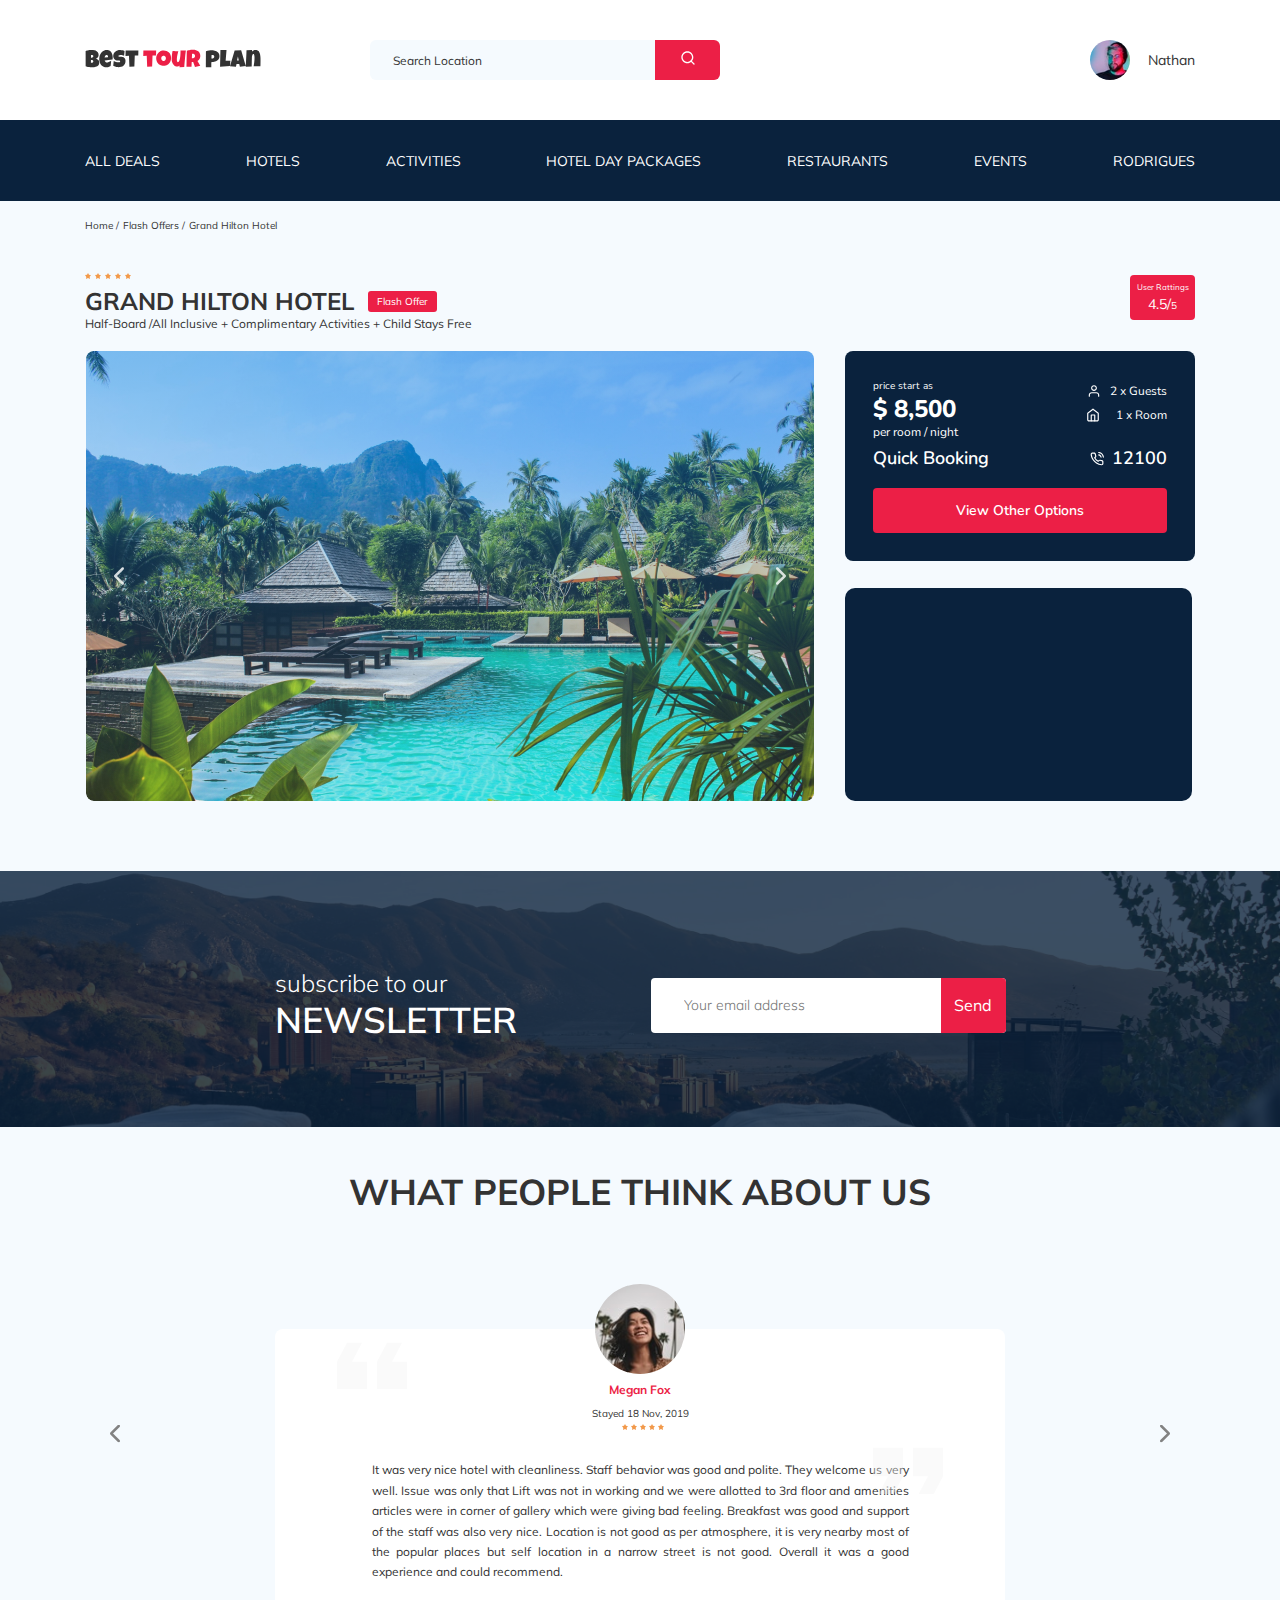
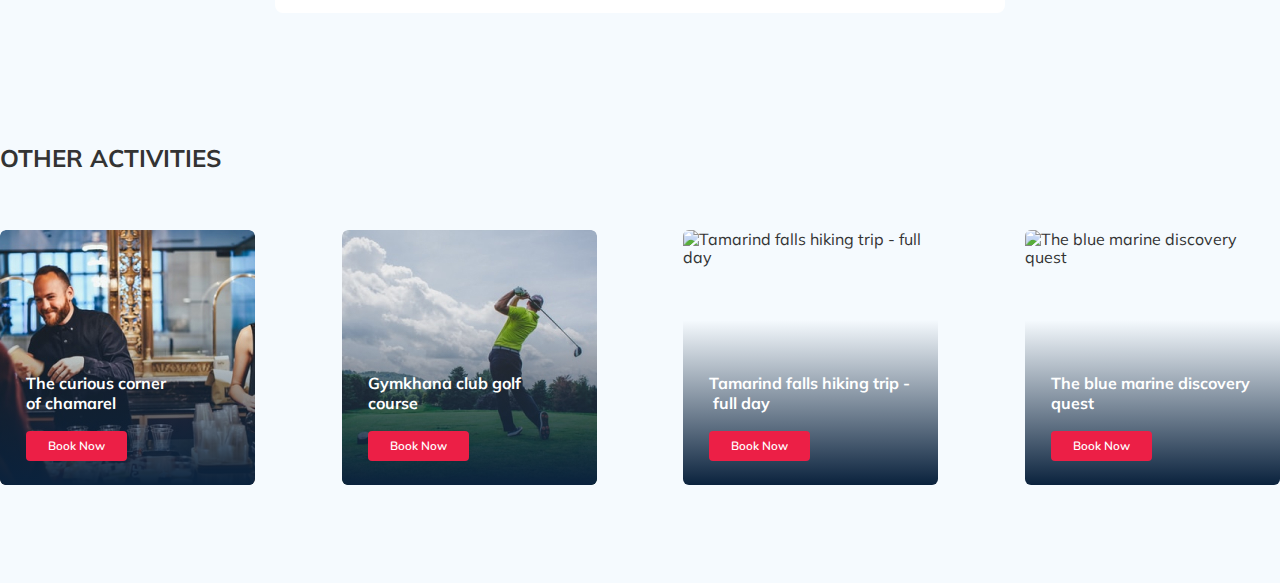
==== index.html @ fa9a1940 "Fixed media, activities." ====
<!DOCTYPE html>
<html lang="en">
<head>
    <meta charset="UTF-8">
    <meta name="viewport" content="width=device-width, initial-scale=1.0">
    <title>Best Tour Plan - Boocing Hotel</title>
    <link href="https://fonts.googleapis.com/css2?family=Mulish:wght@400;600;700&display=swap" rel="stylesheet">
    <link href="https://fonts.googleapis.com/css2?family=Nunito:ital,wght@0,400;0,700;1,800&display=swap" 
     rel="stylesheet">
     <link rel="stylesheet" href="css/swiper-bundle.min.css">
    <link rel="stylesheet" href="css/style.css">  
</head>
<body>
<header class="navbar">
    <div class="container">
        <div class="navbar-top">
            <a href="#" class="logo">
                <img src="img/horizontal-logo.svg" alt="Logo: Best Tour Plan" class="logo__image">
            </a>

            <form action="#" class="search navbar__search">
                <input type="text" class="search__input" placeholder="Search Location">
                <button class="search__button">
                    <img src="img/search.svg" alt="Icon-search">
                </button>
            </form>

            <a href="#" class="user navbar__user">
                <img src="img/user_avatar.jpg" alt="Avatar: Nathan" class="user__avatar">
            <span class="user__name">Nathan</span>
            </a>
            <!-- /.user -->
            <button class="menu-button navbar-top__menu-button">
                <span class="menu-button__line"></span>
                <span class="menu-button__line"></span>
                <span class="menu-button__line"></span>
            </button>
        </div>
    </div>
    <!-- /.container -->
    <div class="navbar-bottom">
     <div class="container">
        <ul class="navbar-menu">
            <li class="navbar-menu_item"><a href="#" class="navbar-menu__link">All Deals</a></li>
            <li class="navbar-menu_item"><a href="#" class="navbar-menu__link">Hotels</a></li>
            <li class="navbar-menu_item"><a href="#" class="navbar-menu__link">Activities</a></li>
            <li class="navbar-menu_item"><a href="#" class="navbar-menu__link">Hotel Day Packages</a></li>
            <li class="navbar-menu_item"><a href="#" class="navbar-menu__link">Restaurants</a></li>
            <li class="navbar-menu_item"><a href="#" class="navbar-menu__link">Events</a></li>
            <li class="navbar-menu_item"><a href="#" class="navbar-menu__link">Rodrigues</a></li>
        </ul>
     </div>
     <!-- /.container -->
    </div>
    <!-- /.navbar-bottom -->
</header>
<nav class="breadcrumb">
    <div class="container">
        <ul class="breadcrumb-list">
        <li class="breadcrumb-list__item">
            <a href="#" class="breadcrumb-list__link">Home</a>
        </li>
        <li class="breadcrumb-list__item">
            <a href="#" class="breadcrumb-list__link">Flash Offers</a>
        </li>
        <li class="breadcrumb-list__item">
            Grand Hilton Hotel
        </li>    
    </ul>
    </div>
    <!-- /.container -->
</nav>
<!-- /.breadcrumb -->
<section class="hotel">
    <div class="container">
        <div class="hotel-info">
            <div class="hotel-info__text">
                <div class="hotel-wrapper">
                <div class="stars">
                <img src="img/star.svg" alt="star" class="stars__star">
                <img src="img/star.svg" alt="star" class="stars__star">
                <img src="img/star.svg" alt="star" class="stars__star">
                <img src="img/star.svg" alt="star" class="stars__star">
                <img src="img/star.svg" alt="star" class="stars__star">
                </div>
                <h1 class="hotel-name hotel-info__name">GRAND HILTON HOTEL</h1>
                <span class="offer hotel-info__offer">Flash Offer</span>
                </div>
                <!-- /.hotel-wrapper -->
                <p class="hotel-description hotel-info__description">
                    Half-Board /All Inclusive + Complimentary Activities + Child Stays Free
                </p>
            </div>
            <!-- /.hotel-info__text -->
            <div class="rating hotel-info__rating">
                <span class="rating__text">User Rattings</span>
                <span class="rating__counter">4.5/<span class="rating__mini">5</span></span>
            </div>
            <!-- /.hotel-info__right -->
        </div>
        <!-- /.hotel-info -->
<div class="hotel-grid">
<div class="swiper-container hotel-slider hotel__slider">
    <!-- Additional required wrapper -->
    <div class="swiper-wrapper">
        <!-- Slides -->
        <div class="swiper-slide hotel-slider__item">
            <img class="hotel-slider__image" src="img/slide.jpg" alt="slide"></div>
        <div class="swiper-slide hotel-slider__item">
            <img class="hotel-slider__image" src="img/slide_2.jpg" alt="slide"></div>
        <div class="swiper-slide hotel-slider__item">
            <img class="hotel-slider__image" src="img/slide_3.jpg" alt="slide"></div>
        <div class="swiper-slide hotel-slider__item">
            <img class="hotel-slider__image" src="img/slide_4.jpg" alt="slide"></div>
        <div class="swiper-slide hotel-slider__item">
            <img class="hotel-slider__image" src="img/slide_5.jpg" alt="slide"></div>            
        ...
    </div>
<!-- If we need navigation buttons -->
    <button class="hotel-slider__button hotel-slider__button--prev"></button>
    <button class="hotel-slider__button hotel-slider__button--next"></button>
</div>
<!-- /.swiper-container -->
<div class="hotel-right">
    <div class="booking">
        <div class="booking__info">
            <div class="booking__price">
              <span class="booking__start">price start as</span>
              <strong class="booking__pricetag">$ 8,500</strong>
              <span class="booking__per-room">per room / night</span>
            </div>
            <!-- /.boocing__price -->
            <div class="booking__room">
                <div class="booking__text">
                    <img src="img/user.svg" alt="Icon: user" class="booking__icon">
                    <span class="booking__description">2 x Guests</span>
                </div>
                <div class="booking__text">
                    <img src="img/home.svg" alt="Icon: home" class="booking__icon">
                    <span class="booking__description">1 x Room</span>
                </div>
            </div>
            <!-- booking__room -->
            </div>
            <!-- booking__info -->
        <div class="booking__call-center">
            <span class="booking__heading">Quick Booking</span>
            <a class="booking__number" href="tel:12100">
                <img src="img/phone-call.svg" alt="Icon: phone-call">
                <span class="booking__num">12100</span>
            </a>
        </div>
        <!-- /.booking__call-center -->
        <button class="button booking__button">View Other Options</button>
    </div>
    <!-- /.booking -->
    <div class="map">
        <iframe src="https://www.google.com/maps/embed?pb=!1m18!1m12!1m3!1d18801.47955125994!2d98.28506001436024!3d7.840074511192599!2m3!1f0!2f0!3f0!3m2!1i1024!2i768!4f13.1!3m3!1m2!1s0x305025650c33dbab%3A0xa67a542329d011e1!2z0J_RhdGD0LrQtdGCLCDQmtCw0YDQvtC9LCDQntGC0LXQu9GMINCl0LjQu9GC0L7QvQ!5e0!3m2!1sru!2sru!4v1602156951157!5m2!1sru!2sru"
         width="100%" height="213" frameborder="0" style="border:0;" allowfullscreen="" aria-hidden="false" tabindex="0">
        </iframe>
    </div>
    <!-- map -->
</div>
<!-- /.hotel-right -->
</div>
<!-- /.hotel-grid -->
 </div>
 <!-- container -->
</section>    
<section class="newsletter">
    <div class="newsletter-wrapper">
<h2 class="newsletter-title newsletter__title">subscribe to our
    <span class="newsletter-title__strong">Newsletter</span>
    </h2>

<form action="#" class="subscribe newsletter__search">
    <input type="text" class="subscribe__input" placeholder="Your email address">
    <button class="subscribe__button">Send</button>
</form>
    </div>
    <!-- /.newsletter-wrapper -->
</section>
<!-- /.newsletter -->
<section class="reviews">
    <div class="container">
        <h2 class="reviews__title">What people think about us</h2>
<div class="swiper-container reviews-slider">
    <div class="swiper-wrapper">
        <div class="swiper-slide">
            <div class="reviews-slider__item">
                <div class="reviews-slider__profile">
                    <img src="img/reviews_avatar.jpg" alt="Photo: Megan Fox" class="reviews-slider__avatar">
                    <h3 class="reviews-slider__username">Megan Fox</h3>
                    <span class="reviews-slider__date">Stayed 18 Nov, 2019</span>
                    <div class="reviews-slider__rating">
                        <img src="img/star.svg" alt="star" class="stars__star">
                        <img src="img/star.svg" alt="star" class="stars__star">
                        <img src="img/star.svg" alt="star" class="stars__star">
                        <img src="img/star.svg" alt="star" class="stars__star">
                        <img src="img/star.svg" alt="star" class="stars__star">
                    </div>
                    <!-- /.reviews-slider__rating -->
                </div>
                <!-- /.reviews-slider__profile -->
                <p class="reviews-slider__text">It was very nice hotel with cleanliness.
                     Staff behavior was good and polite. They welcome us very well.
                      Issue was only that Lift was not in working and we were
                       allotted to 3rd floor and amenities articles were in corner
                        of gallery which were giving bad feeling.
                         Breakfast was good and support of the staff was also very nice.
                          Location is not good as per atmosphere, it is very nearby
                           most of the popular places but self location in a narrow street is not good.
                     Overall it was a good experience and could recommend. </p>
            </div>
            <!-- /.reviews-slider__item -->
        </div>
        <!-- /.swiper-slide -->
        <div class="swiper-slide">
            <div class="reviews-slider__item">
                <div class="reviews-slider__profile">
                    <img src="img/nicola_borduyr.jpg" alt="Photo: Nicola Borduyr" class="reviews-slider__avatar">
                    <h3 class="reviews-slider__username">Nicola Borduyr</h3>
                    <span class="reviews-slider__date">Stayed 22 Jun, 2016</span>
                    <div class="reviews-slider__rating">
                        <img src="img/star.svg" alt="star" class="stars__star">
                        <img src="img/star.svg" alt="star" class="stars__star">
                        <img src="img/star.svg" alt="star" class="stars__star">
                        <img src="img/star.svg" alt="star" class="stars__star">
                        <img src="img/star.svg" alt="star" class="stars__star">
                    </div>
                    <!-- /.reviews-slider__rating -->
                </div>
                <!-- /.reviews-slider__profile -->
                <p class="reviews-slider__text">Lorem ipsum dolor sit amet consectetur adipisicing elit.
                     Minus, hic repellat iste expedita necessitatibus maxime perferendis voluptatum illo?
                      Ea sapiente, non iusto ipsa deserunt veritatis tempore possimus.
                     Dolor, amet porro! Lorem ipsum dolor sit, amet consectetur adipisicing elit.
                      Cupiditate dolores nisi dolore totam ex delectus quibusdam hic asperiores corporis unde,
                       voluptatum porro atque tempore, aperiam,
                      laudantium beatae voluptas provident minima! </p>
            </div>
            <!-- /.reviews-slider__item -->
        </div>
        <!-- /.swiper-slide -->
    </div>
    <!-- /.swiper-wrapper -->
        <button class="reviews-slider__button reviews-slider__button--prev"></button>
        <button class="reviews-slider__button reviews-slider__button--next"></button>
    </div>
    <!-- /.reviews-slider -->
    </div>
    <!-- /.container -->
</section>
<!-- /.reviews -->
<section class="activities">
    <div class="activities-container">
        <h2 class="activities__title">Other Activities</h2>
        <div class="activities-wrapper">
            <div class="card activities__card">
                <img src="img/activity_1.jpg" alt="The curious corner of chamarel" class="card__image">
                <h3 class="card__title">The curious corner of&#160chamarel</h3>
                <button class="card__button">Book Now</button>
            </div>
            <!-- /.card -->
            <div class="card activities__card">
                <img src="img/activity_2.jpg" alt="Gymkhana club golf course" class="card__image">
                <h3 class="card__title">Gymkhana club golf course</h3>
                <button class="card__button">Book Now</button>
            </div>
            <!-- /.card -->
            <div class="card activities__card">
                <img src="img/activity_3.jpg" alt="Tamarind falls hiking trip - full day
                " class="card__image">
                <h3 class="card__title">Tamarind falls hiking trip&#160-&#160full&#160day</h3>
                <button class="card__button">Book Now</button>
            </div>
            <!-- /.card -->
            <div class="card activities__card">
                <img src="img/activity_4.jpg" alt="The blue marine discovery quest" class="card__image">
                <h3 class="card__title">The&#160blue&#160marine&#160discovery quest</h3>
                <button class="card__button">Book Now</button>
            </div>
            <!-- /.card -->
        </div>
        <!-- /.activities-wrapper -->
    </div>
    <!-- /.container -->
</section>
<!-- /.activities -->
<script src="js/swiper-bundle.min.js"></script>
<script src="js/main.js"></script>
</body>
</html>
---- css/style.css ----
* {
  -webkit-box-sizing: border-box;
          box-sizing: border-box; }

body {
  font-family: 'Mulish', sans-serif;
  background-color: #F5FAFE;
  color: #333333; }

.container {
  max-width: 1110px;
  margin: auto; }

img {
  max-width: 100%; }

/*! normalize.css v8.0.1 | MIT License | github.com/necolas/normalize.css */
/* Document
   ========================================================================== */
/**
 * 1. Correct the line height in all browsers.
 * 2. Prevent adjustments of font size after orientation changes in iOS.
 */
html {
  line-height: 1.15;
  /* 1 */
  -webkit-text-size-adjust: 100%;
  /* 2 */ }

/* Sections
     ========================================================================== */
/**
   * Remove the margin in all browsers.
   */
body {
  margin: 0; }

/**
   * Render the `main` element consistently in IE.
   */
main {
  display: block; }

/**
   * Correct the font size and margin on `h1` elements within `section` and
   * `article` contexts in Chrome, Firefox, and Safari.
   */
h1 {
  font-size: 2em;
  margin: 0.67em 0; }

/* Grouping content
     ========================================================================== */
/**
   * 1. Add the correct box sizing in Firefox.
   * 2. Show the overflow in Edge and IE.
   */
hr {
  -webkit-box-sizing: content-box;
          box-sizing: content-box;
  /* 1 */
  height: 0;
  /* 1 */
  overflow: visible;
  /* 2 */ }

/**
   * 1. Correct the inheritance and scaling of font size in all browsers.
   * 2. Correct the odd `em` font sizing in all browsers.
   */
pre {
  font-family: monospace, monospace;
  /* 1 */
  font-size: 1em;
  /* 2 */ }

/* Text-level semantics
     ========================================================================== */
/**
   * Remove the gray background on active links in IE 10.
   */
a {
  background-color: transparent; }

/**
   * 1. Remove the bottom border in Chrome 57-
   * 2. Add the correct text decoration in Chrome, Edge, IE, Opera, and Safari.
   */
abbr[title] {
  border-bottom: none;
  /* 1 */
  text-decoration: underline;
  /* 2 */
  -webkit-text-decoration: underline dotted;
          text-decoration: underline dotted;
  /* 2 */ }

/**
   * Add the correct font weight in Chrome, Edge, and Safari.
   */
b,
strong {
  font-weight: bolder; }

/**
   * 1. Correct the inheritance and scaling of font size in all browsers.
   * 2. Correct the odd `em` font sizing in all browsers.
   */
code,
kbd,
samp {
  font-family: monospace, monospace;
  /* 1 */
  font-size: 1em;
  /* 2 */ }

/**
   * Add the correct font size in all browsers.
   */
small {
  font-size: 80%; }

/**
   * Prevent `sub` and `sup` elements from affecting the line height in
   * all browsers.
   */
sub,
sup {
  font-size: 75%;
  line-height: 0;
  position: relative;
  vertical-align: baseline; }

sub {
  bottom: -0.25em; }

sup {
  top: -0.5em; }

/* Embedded content
     ========================================================================== */
/**
   * Remove the border on images inside links in IE 10.
   */
img {
  border-style: none; }

/* Forms
     ========================================================================== */
/**
   * 1. Change the font styles in all browsers.
   * 2. Remove the margin in Firefox and Safari.
   */
button,
input,
optgroup,
select,
textarea {
  font-family: inherit;
  /* 1 */
  font-size: 100%;
  /* 1 */
  line-height: 1.15;
  /* 1 */
  margin: 0;
  /* 2 */ }

/**
   * Show the overflow in IE.
   * 1. Show the overflow in Edge.
   */
button,
input {
  /* 1 */
  overflow: visible; }

/**
   * Remove the inheritance of text transform in Edge, Firefox, and IE.
   * 1. Remove the inheritance of text transform in Firefox.
   */
button,
select {
  /* 1 */
  text-transform: none; }

/**
   * Correct the inability to style clickable types in iOS and Safari.
   */
button,
[type="button"],
[type="reset"],
[type="submit"] {
  -webkit-appearance: button; }

/**
   * Remove the inner border and padding in Firefox.
   */
button::-moz-focus-inner,
[type="button"]::-moz-focus-inner,
[type="reset"]::-moz-focus-inner,
[type="submit"]::-moz-focus-inner {
  border-style: none;
  padding: 0; }

/**
   * Restore the focus styles unset by the previous rule.
   */
button:-moz-focusring,
[type="button"]:-moz-focusring,
[type="reset"]:-moz-focusring,
[type="submit"]:-moz-focusring {
  outline: 1px dotted ButtonText; }

/**
   * Correct the padding in Firefox.
   */
fieldset {
  padding: 0.35em 0.75em 0.625em; }

/**
   * 1. Correct the text wrapping in Edge and IE.
   * 2. Correct the color inheritance from `fieldset` elements in IE.
   * 3. Remove the padding so developers are not caught out when they zero out
   *    `fieldset` elements in all browsers.
   */
legend {
  -webkit-box-sizing: border-box;
          box-sizing: border-box;
  /* 1 */
  color: inherit;
  /* 2 */
  display: table;
  /* 1 */
  max-width: 100%;
  /* 1 */
  padding: 0;
  /* 3 */
  white-space: normal;
  /* 1 */ }

/**
   * Add the correct vertical alignment in Chrome, Firefox, and Opera.
   */
progress {
  vertical-align: baseline; }

/**
   * Remove the default vertical scrollbar in IE 10+.
   */
textarea {
  overflow: auto; }

/**
   * 1. Add the correct box sizing in IE 10.
   * 2. Remove the padding in IE 10.
   */
[type="checkbox"],
[type="radio"] {
  -webkit-box-sizing: border-box;
          box-sizing: border-box;
  /* 1 */
  padding: 0;
  /* 2 */ }

/**
   * Correct the cursor style of increment and decrement buttons in Chrome.
   */
[type="number"]::-webkit-inner-spin-button,
[type="number"]::-webkit-outer-spin-button {
  height: auto; }

/**
   * 1. Correct the odd appearance in Chrome and Safari.
   * 2. Correct the outline style in Safari.
   */
[type="search"] {
  -webkit-appearance: textfield;
  /* 1 */
  outline-offset: -2px;
  /* 2 */ }

/**
   * Remove the inner padding in Chrome and Safari on macOS.
   */
[type="search"]::-webkit-search-decoration {
  -webkit-appearance: none; }

/**
   * 1. Correct the inability to style clickable types in iOS and Safari.
   * 2. Change font properties to `inherit` in Safari.
   */
::-webkit-file-upload-button {
  -webkit-appearance: button;
  /* 1 */
  font: inherit;
  /* 2 */ }

/* Interactive
     ========================================================================== */
/*
   * Add the correct display in Edge, IE 10+, and Firefox.
   */
details {
  display: block; }

/*
   * Add the correct display in all browsers.
   */
summary {
  display: list-item; }

/* Misc
     ========================================================================== */
/**
   * Add the correct display in IE 10+.
   */
template {
  display: none; }

/**
   * Add the correct display in IE 10.
   */
[hidden] {
  display: none; }

.navbar {
  background-color: #ffffff; }
  .navbar-top {
    display: -webkit-box;
    display: -webkit-flex;
    display: -ms-flexbox;
    display: flex;
    -webkit-box-align: center;
    -webkit-align-items: center;
        -ms-flex-align: center;
            align-items: center;
    -webkit-box-pack: justify;
    -webkit-justify-content: space-between;
        -ms-flex-pack: justify;
            justify-content: space-between;
    padding-top: 40px;
    padding-bottom: 40px; }
    .navbar-top__menu-button {
      display: none; }
  .navbar__search {
    margin-right: auto;
    margin-left: 108px; }
  .navbar-bottom {
    background-color: #0A223D; }
  .navbar-menu {
    list-style-type: none;
    margin: 0;
    padding: 31px 0;
    display: -webkit-box;
    display: -webkit-flex;
    display: -ms-flexbox;
    display: flex;
    -webkit-box-align: center;
    -webkit-align-items: center;
        -ms-flex-align: center;
            align-items: center;
    -webkit-box-pack: justify;
    -webkit-justify-content: space-between;
        -ms-flex-pack: justify;
            justify-content: space-between;
    color: #ffffff; }
    .navbar-menu__link {
      color: inherit;
      text-decoration: none;
      text-transform: uppercase;
      font-size: 14px;
      line-height: 18px; }

.logo {
  width: 177px;
  height: auto; }

.search {
  position: relative;
  display: -webkit-box;
  display: -webkit-flex;
  display: -ms-flexbox;
  display: flex;
  overflow: hidden;
  -webkit-border-radius: 6px;
          border-radius: 6px;
  height: 40px; }
  .search__input {
    width: 350px;
    height: 100%;
    padding-left: 23px;
    padding-right: 75px;
    background-color: #F5FAFE;
    border: none;
    font-size: 12px;
    line-height: 15px;
    color: #333333; }
    .search__input::-webkit-input-placeholder {
      color: #333333; }
    .search__input::-moz-placeholder {
      color: #333333; }
    .search__input:-ms-input-placeholder {
      color: #333333; }
    .search__input::-ms-input-placeholder {
      color: #333333; }
    .search__input::placeholder {
      color: #333333; }
  .search__button {
    position: absolute;
    top: 0;
    right: 0;
    width: 65px;
    height: 100%;
    border: none;
    background-color: #EC1F46; }

.user {
  display: -webkit-box;
  display: -webkit-flex;
  display: -ms-flexbox;
  display: flex;
  -webkit-box-align: center;
  -webkit-align-items: center;
      -ms-flex-align: center;
          align-items: center;
  text-decoration: none; }
  .user__avatar {
    width: 40px;
    height: 40px;
    -webkit-border-radius: 50%;
            border-radius: 50%;
    -o-object-fit: cover;
       object-fit: cover; }
  .user__name {
    font-family: Mulish;
    margin-left: 18px;
    font-size: 14px;
    line-height: 18px;
    color: #333333; }

.breadcrumb-list {
  display: -webkit-box;
  display: -webkit-flex;
  display: -ms-flexbox;
  display: flex;
  -webkit-box-align: center;
  -webkit-align-items: center;
      -ms-flex-align: center;
          align-items: center;
  padding: 18px 0 17px;
  margin: 0;
  list-style: none; }
  .breadcrumb-list__item {
    font-size: 10px;
    line-height: 13px; }
    .breadcrumb-list__item:not(:last-child)::after {
      content: '/';
      margin-right: 4px; }
  .breadcrumb-list__link {
    text-decoration: none;
    color: #333333; }

.hotel {
  padding-top: 15px;
  padding-bottom: 70px; }
  .hotel-info {
    display: -webkit-box;
    display: -webkit-flex;
    display: -ms-flexbox;
    display: flex;
    -webkit-box-align: center;
    -webkit-align-items: center;
        -ms-flex-align: center;
            align-items: center;
    -webkit-box-pack: justify;
    -webkit-justify-content: space-between;
        -ms-flex-pack: justify;
            justify-content: space-between;
    padding-bottom: 20px; }
    .hotel-info__offer {
      margin-left: 14px;
      margin-top: 4px; }
    .hotel-info__name {
      margin-top: 4px;
      margin-bottom: 0; }
    .hotel-info__description {
      margin: 0; }
  .hotel-name {
    font-size: 24px;
    line-height: 30px; }
  .hotel-wrapper {
    display: -webkit-box;
    display: -webkit-flex;
    display: -ms-flexbox;
    display: flex;
    -webkit-flex-wrap: wrap;
        -ms-flex-wrap: wrap;
            flex-wrap: wrap;
    -webkit-box-align: center;
    -webkit-align-items: center;
        -ms-flex-align: center;
            align-items: center; }
  .hotel-description {
    font-size: 12px;
    line-height: 15px; }
  .hotel-grid {
    display: -webkit-box;
    display: -webkit-flex;
    display: -ms-flexbox;
    display: flex;
    -webkit-box-pack: justify;
    -webkit-justify-content: space-between;
        -ms-flex-pack: justify;
            justify-content: space-between; }
  .hotel-right {
    display: -webkit-box;
    display: -webkit-flex;
    display: -ms-flexbox;
    display: flex;
    -webkit-box-orient: vertical;
    -webkit-box-direction: normal;
    -webkit-flex-direction: column;
        -ms-flex-direction: column;
            flex-direction: column;
    -webkit-box-pack: justify;
    -webkit-justify-content: space-between;
        -ms-flex-pack: justify;
            justify-content: space-between; }
  .hotel-slider {
    width: 728px;
    height: 450px;
    margin-right: 31px; }
    .hotel-slider__item {
      width: 100%;
      height: 100%;
      position: relative;
      -webkit-border-radius: 8px;
              border-radius: 8px;
      overflow: hidden; }
      .hotel-slider__item::after {
        content: "";
        position: absolute;
        width: 100%;
        height: 100%;
        top: 0;
        bottom: 0;
        left: 0;
        right: 0;
        background: -webkit-gradient(linear, left top, left bottom, from(rgba(0, 122, 223, 0.48)), to(rgba(255, 255, 255, 0.128)));
        background: -webkit-linear-gradient(top, rgba(0, 122, 223, 0.48) 0%, rgba(255, 255, 255, 0.128) 100%);
        background: -o-linear-gradient(top, rgba(0, 122, 223, 0.48) 0%, rgba(255, 255, 255, 0.128) 100%);
        background: linear-gradient(180deg, rgba(0, 122, 223, 0.48) 0%, rgba(255, 255, 255, 0.128) 100%);
        z-index: 10; }
    .hotel-slider__button {
      position: absolute;
      top: 50%;
      -webkit-transform: translateY(-50%);
          -ms-transform: translateY(-50%);
              transform: translateY(-50%);
      z-index: 99;
      width: 30px;
      height: 30px;
      border: none;
      cursor: pointer;
      background-repeat: no-repeat;
      background-position: center;
      -webkit-background-size: 10px 10px;
              background-size: 10px;
      background-color: transparent;
      outline: none; }
      .hotel-slider__button--next {
        right: 18px;
        background-image: url(../img/arrow-next.svg); }
      .hotel-slider__button--prev {
        left: 18px;
        background-image: url(../img/arrow-prev.svg); }

.stars {
  -webkit-flex-basis: 100%;
      -ms-flex-preferred-size: 100%;
          flex-basis: 100%; }

.offer {
  font-size: 10px;
  line-height: 13px;
  padding: 4px 9px;
  background-color: #EC1F46;
  -webkit-border-radius: 3px;
          border-radius: 3px;
  color: #ffffff; }

.rating {
  max-width: 65px;
  min-height: 45px;
  text-align: center;
  background-color: #EC1F46;
  color: #ffffff;
  -webkit-border-radius: 4px;
          border-radius: 4px; }
  .rating__text {
    font-size: 8px;
    line-height: 10px; }
  .rating__counter {
    font-size: 14px;
    line-height: 18px; }
  .rating__mini {
    font-size: 10px; }

.booking {
  font-family: Nunito;
  background-color: #0A223D;
  color: #ffffff;
  -webkit-border-radius: 8px;
          border-radius: 8px;
  width: 350px;
  min-height: 210px;
  padding: 28px; }
  .booking__info {
    display: -webkit-box;
    display: -webkit-flex;
    display: -ms-flexbox;
    display: flex;
    -webkit-box-pack: justify;
    -webkit-justify-content: space-between;
        -ms-flex-pack: justify;
            justify-content: space-between;
    margin-bottom: 7px; }
  .booking__price {
    display: -webkit-box;
    display: -webkit-flex;
    display: -ms-flexbox;
    display: flex;
    -webkit-box-orient: vertical;
    -webkit-box-direction: normal;
    -webkit-flex-direction: column;
        -ms-flex-direction: column;
            flex-direction: column; }
  .booking__start {
    font-weight: normal;
    font-size: 10px;
    line-height: 14px; }
  .booking__pricetag {
    font-style: normal;
    font-weight: 800;
    font-size: 24px;
    line-height: 33px; }
  .booking__per-room {
    font-style: normal;
    font-weight: normal;
    font-size: 12px;
    line-height: 13px; }
  .booking__room {
    margin-top: 4px; }
  .booking__text {
    display: -webkit-box;
    display: -webkit-flex;
    display: -ms-flexbox;
    display: flex;
    -webkit-box-align: center;
    -webkit-align-items: center;
        -ms-flex-align: center;
            align-items: center;
    -webkit-box-pack: justify;
    -webkit-justify-content: space-between;
        -ms-flex-pack: justify;
            justify-content: space-between;
    margin-bottom: 8px;
    font-style: normal;
    font-weight: normal;
    font-size: 12px;
    line-height: 16px; }
  .booking__description {
    margin-left: 9px; }
  .booking__call-center {
    display: -webkit-box;
    display: -webkit-flex;
    display: -ms-flexbox;
    display: flex;
    -webkit-box-align: center;
    -webkit-align-items: center;
        -ms-flex-align: center;
            align-items: center;
    -webkit-box-pack: justify;
    -webkit-justify-content: space-between;
        -ms-flex-pack: justify;
            justify-content: space-between;
    margin-bottom: 17px; }
  .booking__heading {
    font-style: normal;
    font-weight: 600;
    font-size: 18px;
    line-height: 25px; }
  .booking__number {
    display: -webkit-box;
    display: -webkit-flex;
    display: -ms-flexbox;
    display: flex;
    -webkit-box-align: center;
    -webkit-align-items: center;
        -ms-flex-align: center;
            align-items: center;
    -webkit-box-pack: justify;
    -webkit-justify-content: space-between;
        -ms-flex-pack: justify;
            justify-content: space-between;
    color: inherit;
    text-decoration: none;
    font-style: normal;
    font-weight: 600;
    font-size: 18px;
    line-height: 25px; }
  .booking__num {
    margin-left: 8px; }
  .booking__button {
    width: 100%;
    min-height: 45px;
    font-style: normal;
    font-weight: 600;
    font-size: 14px;
    line-height: 19px;
    -webkit-border-radius: 4px;
            border-radius: 4px;
    border: none;
    background-color: #EC1F46;
    color: #ffffff;
    cursor: pointer; }

.map {
  width: 347px;
  height: 213px;
  background-color: #0A223D;
  -webkit-border-radius: 10px;
          border-radius: 10px;
  overflow: hidden; }

.newsletter {
  position: relative;
  padding: 70px 0 85px 0;
  background-image: url(../img/newsletter-bg.jpg);
  background-repeat: no-repeat;
  background-position: center;
  -webkit-background-size: cover;
          background-size: cover; }
  .newsletter:before {
    content: "";
    position: absolute;
    top: 0;
    left: 0;
    right: 0;
    bottom: 0;
    width: 100%;
    height: 100%px;
    background-color: rgba(10, 34, 61, 0.8); }
  .newsletter-wrapper {
    display: -webkit-box;
    display: -webkit-flex;
    display: -ms-flexbox;
    display: flex;
    -webkit-box-align: center;
    -webkit-align-items: center;
        -ms-flex-align: center;
            align-items: center;
    -webkit-box-pack: justify;
    -webkit-justify-content: space-between;
        -ms-flex-pack: justify;
            justify-content: space-between;
    position: relative;
    max-width: 731px;
    padding-top: 27px;
    margin: auto; }
  .newsletter-title {
    margin: 0;
    padding-top: 0;
    color: #ffffff;
    font-style: normal;
    font-weight: 300;
    font-size: 24px;
    line-height: 30px; }
    .newsletter-title__strong {
      display: block;
      font-style: normal;
      font-weight: 600;
      font-size: 36px;
      line-height: 44px;
      text-transform: uppercase; }

.subscribe {
  position: relative;
  width: 355px;
  height: 55px;
  -webkit-border-radius: 4px;
          border-radius: 4px;
  overflow: hidden; }
  .subscribe__input {
    position: absolute;
    width: 100%;
    height: 100%;
    border: none;
    padding-left: 33px;
    padding-right: 75px;
    font-style: normal;
    font-weight: 300;
    font-size: 14px;
    line-height: 18px;
    color: #BDBDBD; }
  .subscribe__button {
    position: absolute;
    min-width: 65px;
    right: 0;
    top: 0;
    height: 100%;
    border: none;
    background-color: #EC1F46;
    color: #ffffff; }

.reviews {
  padding: 28px 0 70px 0; }
  .reviews__title {
    font-family: Mulish;
    font-style: normal;
    font-weight: bold;
    font-size: 36px;
    line-height: 45px;
    text-align: center;
    text-transform: uppercase;
    margin-top: 14px;
    margin-bottom: 70px; }
  .reviews-slider__item {
    position: relative;
    display: -webkit-box;
    display: -webkit-flex;
    display: -ms-flexbox;
    display: flex;
    -webkit-box-orient: vertical;
    -webkit-box-direction: normal;
    -webkit-flex-direction: column;
        -ms-flex-direction: column;
            flex-direction: column;
    -webkit-box-align: center;
    -webkit-align-items: center;
        -ms-flex-align: center;
            align-items: center;
    max-width: 730px;
    margin: 45px auto 0;
    background-color: #ffffff;
    -webkit-border-radius: 8px;
            border-radius: 8px;
    padding: 0 62px 30px; }
    .reviews-slider__item:before {
      content: " ";
      position: absolute;
      left: 62px;
      top: 13px;
      width: 70px;
      height: 47px;
      background-image: url(../img/quote_left.svg);
      background-repeat: no-repeat; }
    .reviews-slider__item:after {
      content: " ";
      position: absolute;
      right: 62px;
      top: 118px;
      width: 70px;
      height: 47px;
      background-image: url(../img/quote_right.svg);
      background-repeat: no-repeat; }
  .reviews-slider__button {
    position: absolute;
    top: 46%;
    -webkit-transform: translateY(-55%);
        -ms-transform: translateY(-55%);
            transform: translateY(-55%);
    width: 30px;
    height: 30px;
    background-repeat: no-repeat;
    -webkit-background-size: 10px 10px;
            background-size: 10px;
    background-position: center;
    border: none;
    background-color: transparent;
    cursor: pointer;
    z-index: 99; }
    .reviews-slider__button--prev {
      background-image: url(../img/arrow_prev_secondary.svg);
      left: 15px; }
    .reviews-slider__button--next {
      background-image: url(../img/arrow_next_secondary.svg);
      right: 15px; }
  .reviews-slider__profile {
    display: -webkit-box;
    display: -webkit-flex;
    display: -ms-flexbox;
    display: flex;
    -webkit-box-orient: vertical;
    -webkit-box-direction: normal;
    -webkit-flex-direction: column;
        -ms-flex-direction: column;
            flex-direction: column;
    -webkit-box-align: center;
    -webkit-align-items: center;
        -ms-flex-align: center;
            align-items: center;
    margin-top: -45px;
    margin-bottom: 30px; }
  .reviews-slider__avatar {
    width: 90px;
    height: 90px;
    -webkit-border-radius: 50%;
            border-radius: 50%;
    -o-object-fit: cover;
       object-fit: cover;
    margin-bottom: -4px; }
  .reviews-slider__username {
    font-family: Mulish;
    font-style: normal;
    font-weight: bold;
    font-size: 12px;
    line-height: 15px;
    color: #EC1F46;
    margin-bottom: 10px; }
  .reviews-slider__date {
    font-family: Mulish;
    font-style: normal;
    font-weight: normal;
    font-size: 10px;
    line-height: 13px;
    margin-bottom: 4px; }
  .reviews-slider__rating {
    max-width: 40px;
    display: -webkit-box;
    display: -webkit-flex;
    display: -ms-flexbox;
    display: flex;
    -webkit-box-pack: justify;
    -webkit-justify-content: space-between;
        -ms-flex-pack: justify;
            justify-content: space-between; }
  .reviews-slider__text {
    max-width: 537px;
    font-family: Mulish;
    font-style: normal;
    font-weight: normal;
    font-size: 12px;
    line-height: 170%;
    text-align: justify;
    margin: auto; }
  .reviews .stars__star {
    margin-right: 1px;
    margin-left: 2px; }

.activities {
  padding: 60px 0 98px 0; }
  .activities__title {
    font-family: Mulish;
    font-style: normal;
    font-weight: bold;
    font-size: 24px;
    line-height: 30px;
    text-transform: uppercase;
    margin: 0;
    margin-bottom: 57px; }
  .activities-wrapper {
    display: -webkit-box;
    display: -webkit-flex;
    display: -ms-flexbox;
    display: flex;
    -webkit-box-pack: justify;
    -webkit-justify-content: space-between;
        -ms-flex-pack: justify;
            justify-content: space-between; }

.card {
  position: relative;
  display: -webkit-box;
  display: -webkit-flex;
  display: -ms-flexbox;
  display: flex;
  -webkit-box-orient: vertical;
  -webkit-box-direction: normal;
  -webkit-flex-direction: column;
      -ms-flex-direction: column;
          flex-direction: column;
  -webkit-box-align: start;
  -webkit-align-items: flex-start;
      -ms-flex-align: start;
          align-items: flex-start;
  padding: 24px 26px;
  width: 255px;
  height: 255px;
  -webkit-border-radius: 6px;
          border-radius: 6px;
  overflow: hidden; }
  .card:before {
    content: "";
    position: absolute;
    left: 0;
    top: 0;
    right: 0;
    bottom: 0;
    background: -webkit-linear-gradient(270.17deg, rgba(196, 196, 196, 0) 35.34%, #0A223D 99.85%);
    background: -o-linear-gradient(270.17deg, rgba(196, 196, 196, 0) 35.34%, #0A223D 99.85%);
    background: linear-gradient(179.83deg, rgba(196, 196, 196, 0) 35.34%, #0A223D 99.85%);
    z-index: -1; }
  .card__image {
    position: absolute;
    left: 0;
    top: 0;
    right: 0;
    bottom: 0;
    width: 100%;
    height: 100%;
    -o-object-fit: cover;
       object-fit: cover;
    z-index: -2; }
  .card__title {
    margin-top: auto;
    margin-bottom: 18px;
    color: #ffffff;
    font-family: Mulish;
    font-style: normal;
    font-weight: bold;
    font-size: 16px;
    line-height: 20px; }
  .card__button {
    font-family: Nunito;
    font-style: normal;
    font-weight: 600;
    font-size: 12px;
    line-height: 16px;
    color: #ffffff;
    padding: 7px 22px;
    border: none;
    background-color: #EC1F46;
    -webkit-border-radius: 4px;
            border-radius: 4px;
    cursor: pointer; }

@media (max-width: 1200px) {
  .container {
    max-width: 960px; }
  .hotel-slider {
    width: 590px; }
    .hotel-slider__image {
      width: 100%;
      height: 100%;
      -o-object-fit: cover;
         object-fit: cover; }
  .card {
    width: 230px;
    height: 230px; } }

@media (max-width: 992px) {
  .container {
    max-width: 700px; }
  .logo {
    width: 132px; }
  .navbar-top {
    padding-top: 30px;
    padding-bottom: 30px; }
  .navbar__search {
    margin-left: auto; }
  .navbar-menu {
    padding-top: 22px;
    padding-bottom: 22px; }
    .navbar-menu__link {
      font-size: 12px;
      line-height: 15px; }
  .search {
    width: 340px; }
  .hotel-grid {
    -webkit-box-orient: vertical;
    -webkit-box-direction: normal;
    -webkit-flex-direction: column;
        -ms-flex-direction: column;
            flex-direction: column; }
  .hotel__slider {
    margin-bottom: 30px; }
  .hotel-right {
    -webkit-box-orient: horizontal;
    -webkit-box-direction: normal;
    -webkit-flex-direction: row;
        -ms-flex-direction: row;
            flex-direction: row; }
  .hotel-slider {
    max-width: 100%; }
  .booking {
    width: 340px; }
  .map {
    width: 340px; }
  .reviews-slider__item {
    max-width: 580px; }
    .reviews-slider__item:before, .reviews-slider__item:after {
      display: none; }
  .activities-wrapper {
    -webkit-flex-wrap: wrap;
        -ms-flex-wrap: wrap;
            flex-wrap: wrap; }
  .activities__card {
    margin-bottom: 20px; }
  .card {
    width: 340px;
    height: 230px; } }

@media (max-width: 770px) {
  .container, .newsletter-wrapper {
    max-width: 705px; }
  .logo {
    width: 130px; }
  .navbar__search {
    width: 340px;
    margin-left: 50px; }
  .navbar__user {
    margin-right: 6px;
    margin-top: 3px; }
  .navbar-bottom {
    max-height: 60px; }
  .navbar-menu {
    max-width: 673px;
    padding-top: 18px;
    margin-left: 13px; }
  .hotel {
    padding-bottom: 60px; }
    .hotel-info {
      padding-right: 5px; }
      .hotel-info__rating {
        margin-top: 11px; }
    .hotel-slider {
      width: 700px;
      height: 450px; }
  .booking {
    max-width: 340px;
    padding: 27px 20px 20px 20px; }
    .booking__info {
      padding: 2px 2px 2px 2px; }
  .newsletter {
    height: 260px; }
    .newsletter-wrapper {
      margin-right: 23px;
      padding-top: 18px; }
    .newsletter-title {
      padding-top: 2px; }
  .subscribe__input {
    max-width: 80%;
    padding-top: 10px; }
  .subscribe__button {
    right: 6px;
    padding-top: 8px;
    font-family: Mulish;
    font-style: normal;
    font-weight: bold;
    font-size: 12px;
    line-height: 15px; }
  .reviews {
    padding-bottom: 56px; }
    .reviews__title {
      margin-top: 10px;
      margin-bottom: 53px;
      padding-right: 6px;
      font-family: Mulish;
      font-style: normal;
      font-weight: bold;
      font-size: 30px;
      line-height: 38px;
      text-align: center;
      text-transform: uppercase; }
    .reviews-slider__button {
      -webkit-transform: translateY(-14%);
          -ms-transform: translateY(-14%);
              transform: translateY(-14%);
      margin-right: -10px;
      margin-left: -15px; }
  .activities {
    padding: 60px 0 40px 0; }
    .activities-container {
      margin-left: 22px; }
    .activities-wrapper {
      width: 700px; }
  .card {
    width: 340px;
    height: 255px; }
    .card__title {
      max-width: 170px; } }

@media (max-width: 740px) {
  .container {
    max-width: 680px; }
  .logo {
    width: 130px; }
  .navbar__search {
    width: 340px;
    margin-left: 50px; }
  .navbar__user {
    margin-right: 5px; }
  .navbar-menu {
    max-width: 673px;
    margin-left: 13px; }
  .hotel-info {
    padding-right: 5px; }
  .hotel-slider {
    height: 350px; }
  .hotel-right {
    -webkit-box-orient: vertical;
    -webkit-box-direction: normal;
    -webkit-flex-direction: column;
        -ms-flex-direction: column;
            flex-direction: column;
    min-height: 450px; }
  .booking {
    width: 100%; }
  .map {
    width: 100%; }
  .newsletter-wrapper {
    max-width: 680px;
    -webkit-box-orient: vertical;
    -webkit-box-direction: normal;
    -webkit-flex-direction: column;
        -ms-flex-direction: column;
            flex-direction: column;
    -webkit-box-align: start;
    -webkit-align-items: flex-start;
        -ms-flex-align: start;
            align-items: flex-start; } }

@media (max-width: 680px) {
  .container {
    max-width: 280px; }
  .logo {
    width: 99px; }
  .navbar-top {
    padding-top: 28px; }
  .navbar__search, .navbar-menu, .navbar__user {
    display: none; }
  .menu-button {
    display: -webkit-box;
    display: -webkit-flex;
    display: -ms-flexbox;
    display: flex;
    width: 16px;
    height: 11px;
    padding: 0;
    -webkit-box-align: center;
    -webkit-align-items: center;
        -ms-flex-align: center;
            align-items: center;
    -webkit-box-pack: justify;
    -webkit-justify-content: space-between;
        -ms-flex-pack: justify;
            justify-content: space-between;
    -webkit-box-orient: vertical;
    -webkit-box-direction: normal;
    -webkit-flex-direction: column;
        -ms-flex-direction: column;
            flex-direction: column;
    border: none;
    background-color: #ffffff;
    cursor: pointer; }
    .menu-button__line {
      width: 16px;
      height: 1px;
      background-color: #333333; }
  .hotel {
    padding: 0;
    margin-bottom: 12px; }
    .hotel__name {
      -webkit-flex-basis: 100%;
          -ms-flex-preferred-size: 100%;
              flex-basis: 100%; }
    .hotel-wrapper {
      max-width: 269px;
      -webkit-box-pack: justify;
      -webkit-justify-content: space-between;
          -ms-flex-pack: justify;
              justify-content: space-between; }
    .hotel-info__text {
      width: 100%; }
    .hotel-info__name {
      margin-top: 10px;
      margin-bottom: 0; }
    .hotel-info__rating {
      display: none; }
    .hotel-info__offer {
      -webkit-box-ordinal-group: 0;
      -webkit-order: -1;
          -ms-flex-order: -1;
              order: -1;
      margin-left: 0; }
    .hotel-grid {
      margin-top: 15px; }
    .hotel-slider {
      width: 280px;
      height: 180px;
      margin: 0; }
  .stars {
    -webkit-flex-basis: auto;
        -ms-flex-preferred-size: auto;
            flex-basis: auto;
    margin-right: 5px; }
  .booking {
    margin-top: 20px; }
    .booking__num {
      padding-right: 5px; }
    .booking__button {
      font-style: normal;
      font-weight: 600;
      font-size: 14px;
      line-height: 19px; }
  .map {
    width: 280px;
    height: 173px;
    margin-bottom: 20px; }
  .newsletter {
    padding: 0;
    position: relative;
    min-width: 320px;
    min-height: 319px; }
    .newsletter__title {
      font-family: Mulish;
      font-style: normal;
      font-weight: 300;
      font-size: 20px;
      line-height: 25px;
      padding-left: 20px;
      padding-bottom: 37px;
      padding-top: 60px;
      margin: 0; }
    .newsletter-title__strong {
      font-family: Mulish;
      font-style: normal;
      font-weight: 600;
      font-size: 30px;
      line-height: 50px;
      text-transform: uppercase; }
  .subscribe {
    max-width: 280px;
    max-height: 55px;
    margin-top: -6px;
    margin-left: 20px; }
    .subscribe__input {
      font-style: normal;
      font-weight: 300;
      font-size: 14px;
      line-height: 18px;
      padding-top: 0;
      padding-left: 19px; }
    .subscribe__button {
      right: 0;
      padding-top: 4px;
      font-style: normal;
      font-weight: bold;
      font-size: 12px;
      line-height: 15px; }
  .reviews {
    padding-bottom: 30px; }
    .reviews__title {
      margin-bottom: 42px;
      margin-left: 20px;
      margin-top: 13px;
      max-width: 245px;
      font-style: normal;
      font-weight: bold;
      font-size: 18px;
      line-height: 23px;
      text-align: center;
      text-transform: uppercase; }
    .reviews-slider__item {
      padding: 0  35px 30px 35px; }
    .reviews-slider__avatar {
      margin-bottom: 0; }
    .reviews-slider__text {
      padding-top: 5px;
      max-width: 100%;
      max-height: 100%;
      font-style: normal;
      font-weight: normal;
      font-size: 12px;
      line-height: 150%; }
    .reviews-slider__button {
      top: 32px; }
      .reviews-slider__button--prev {
        margin-left: -89px;
        left: 50%;
        -webkit-transform: translate(-50%, 0);
            -ms-transform: translate(-50%, 0);
                transform: translate(-50%, 0); }
      .reviews-slider__button--next {
        margin-right: -87px;
        right: 50%;
        -webkit-transform: translate(50%, 0);
            -ms-transform: translate(50%, 0);
                transform: translate(50%, 0); }
  .activities-container {
    margin-left: 14px; }
  .activities-wrapper {
    width: 310px; }
  .activities__title {
    margin-bottom: 35px;
    font-style: normal;
    font-weight: bold;
    font-size: 18px;
    line-height: 23px;
    text-transform: uppercase; }
  .card {
    width: 280px;
    height: 255px;
    margin-bottom: 20px; }
    .card__title {
      font-size: 16px;
      line-height: 20px; } }
/*# sourceMappingURL=style.css.map */
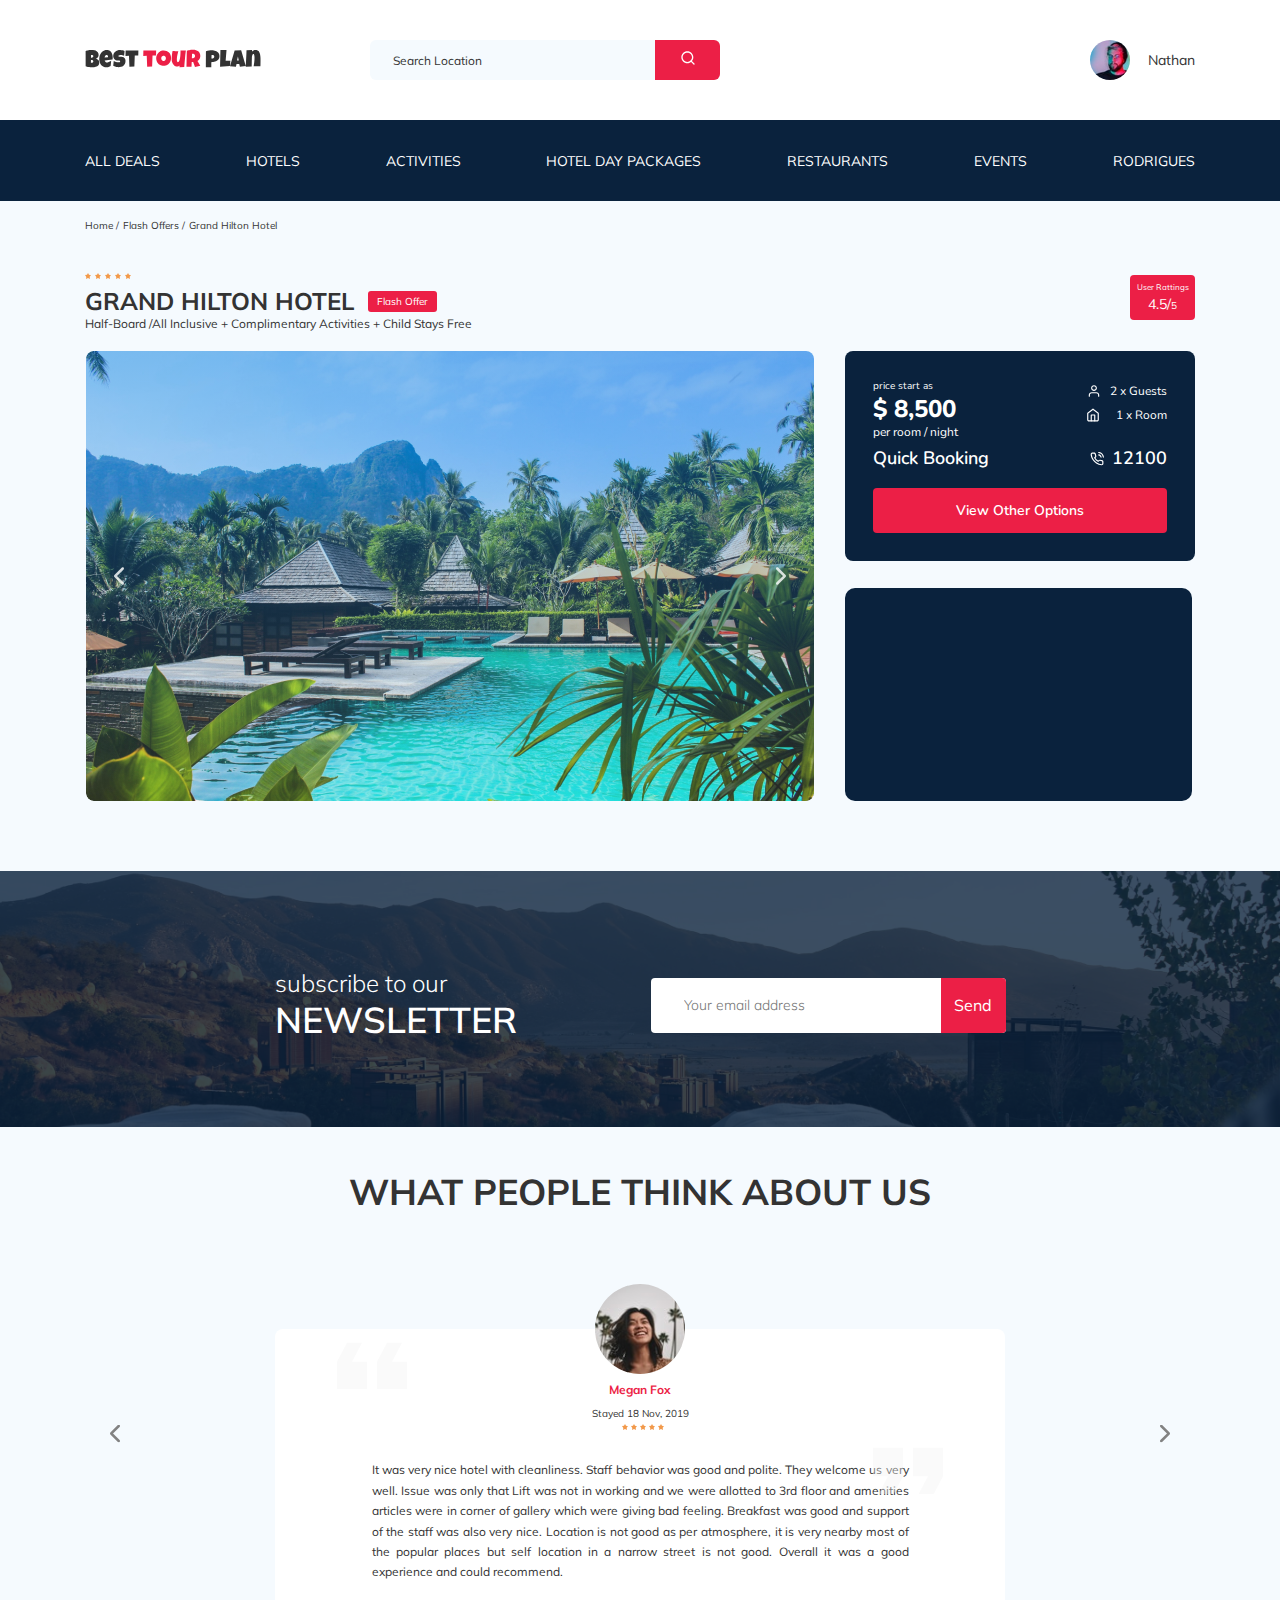
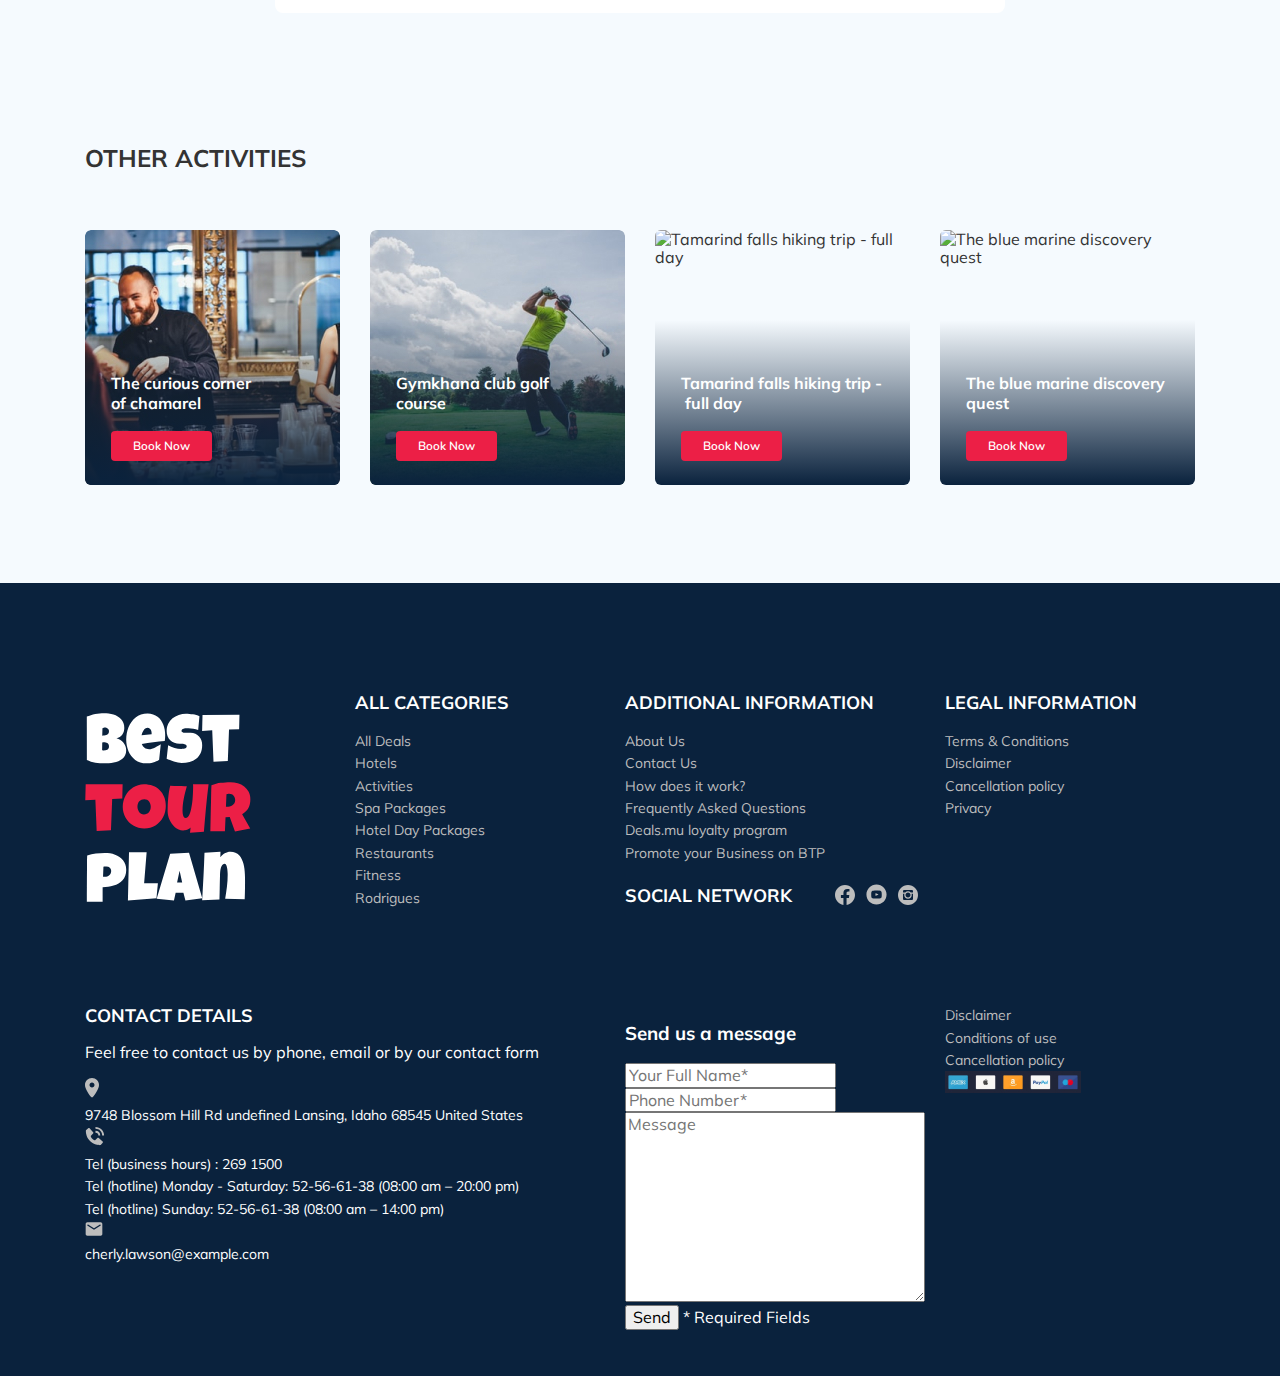
==== commit a3702ab2: "Create: footer logo, social, 1-rows" ====
--- a/index.html
+++ b/index.html
@@ -3,6 +3,7 @@
 <head>
     <meta charset="UTF-8">
     <meta name="viewport" content="width=device-width, initial-scale=1.0">
+    <link rel="shortcut icon" href="img/favicon.ico" type="image/x-icon">
     <title>Best Tour Plan - Boocing Hotel</title>
     <link href="https://fonts.googleapis.com/css2?family=Mulish:wght@400;600;700&display=swap" rel="stylesheet">
     <link href="https://fonts.googleapis.com/css2?family=Nunito:ital,wght@0,400;0,700;1,800&display=swap" 
@@ -287,6 +288,107 @@
     <!-- /.container -->
 </section>
 <!-- /.activities -->
+<footer class="footer">
+    <div class="container">
+        <div class="footer-wrapper">
+            <img src="img/logo-vertical.svg" alt="Logo: Best Tour Plan" class="logo footer__logo">
+            <div class="footer__list footer__categories">
+                <h3 class="footer__title">All Categories</h3>
+                <ul class="footer__ul">
+                    <li class="footer__item"><a href="#" class="footer__link">All Deals</a></li>
+                    <li class="footer__item"><a href="#" class="footer__link">Hotels</a></li>
+                    <li class="footer__item"><a href="#" class="footer__link">Activities</a></li>
+                    <li class="footer__item"><a href="#" class="footer__link">Spa Packages</a></li>
+                    <li class="footer__item"><a href="#" class="footer__link">Hotel Day Packages</a></li>
+                    <li class="footer__item"><a href="#" class="footer__link">Restaurants</a></li>
+                    <li class="footer__item"><a href="#" class="footer__link">Fitness</a></li>
+                    <li class="footer__item"><a href="#" class="footer__link">Rodrigues</a></li>
+                </ul>
+            </div>
+            <!-- /.footer__list -->
+            <div class="footer__list footer__additional">
+                <h3 class="footer__title">Additional Information</h3>
+                <ul class="footer__ul">
+                    <li class="footer__item"><a href="#" class="footer__link">About Us</a></li>
+                    <li class="footer__item"><a href="#" class="footer__link">Contact Us</a></li>
+                    <li class="footer__item"><a href="#" class="footer__link">How does it work?</a></li>
+                    <li class="footer__item"><a href="#" class="footer__link">Frequently Asked Questions</a></li>
+                    <li class="footer__item"><a href="#" class="footer__link">Deals.mu loyalty program</a></li>
+                    <li class="footer__item"><a href="#" class="footer__link">Promote your Business on BTP</a></li>
+                </ul>
+            </div>
+            <!-- /.footer__list -->
+            <div class="footer__social-network">
+                <h3 class="footer__title footer__title--inline">Social Network</h3>
+                <div class="footer__social-links">
+                    <a href="#" class="footer__link"><img src="img/facebook.svg" alt="icon: facebook"></a>
+                    <a href="#" class="footer__link"><img src="img/youtube.svg" alt="icon: youtube"></a>
+                    <a href="#" class="footer__link"><img src="img/instagram.svg" alt="icon: instagram"></a>
+                </div>
+                <!-- /.footer__social-links -->
+            </div>
+            <!-- /.footer__social-network -->
+            <div class="footer__list footer__legal">
+                <h3 class="footer__title">Legal Information</h3>
+                <ul class="footer__ul">
+                    <li class="footer__item"><a href="#" class="footer__link">Terms & Conditions</a></li>
+                    <li class="footer__item"><a href="#" class="footer__link">Disclaimer</a></li>
+                    <li class="footer__item"><a href="#" class="footer__link">Cancellation policy</a></li>
+                    <li class="footer__item"><a href="#" class="footer__link">Privacy</a></li>
+                </ul>
+            </div>
+            <!-- /.footer__list -->
+            <div class="footer__contact-details">
+                <h3 class="footer__title footer__title--mb-3">Contact Details</h3>
+                <p class="footer__text">Feel free to contact us by phone, email or by our contact form</p>
+                <ul class="footer__ul">
+                    <li class="footer__item footer__item--mb-2">
+                        <div class="footer__icon-wrapper">
+                        <img class="footer__icon" src="img/map_marcer.svg" alt="icon: map marcer">
+                        </div>
+                        9748 Blossom Hill Rd undefined Lansing,
+                         Idaho 68545 United States</li>
+                    <li class="footer__item footer__item--mb-2">
+                        <div class="footer__icon-wrapper">
+                        <img class="footer__icon" src="img/phone_call.svg" alt="icon: phone call">
+                        </div>
+                        Tel (business hours) : 269 1500 <br>
+                        Tel (hotline) Monday - Saturday: 52-56-61-38 (08:00 am – 20:00 pm) <br>
+                        Tel (hotline) Sunday: 52-56-61-38 (08:00 am – 14:00 pm)
+                        </li>
+                    <li class="footer__item footer__item--mb-2">
+                        <div class="footer__icon-wrapper">
+                        <img class="footer__icon" src="img/mail.svg" alt="icon: mail">
+                        </div>
+                        cherly.lawson@example.com</li>
+                </ul>
+            </div>
+            <!-- /.footer__contact-details -->
+            <div class="footer__contact-form">
+                <h3 class="footer__tittle footer__title--mb-3">Send us a message</h3>
+                <form action="#" class="footer__form">
+                    <input type="text" class="input footer__input" placeholder="Your Full Name*">
+                    <input type="text" class="input footer__input" placeholder="Phone Number*">
+                    <textarea class="footer__message" cols="30" rows="10" placeholder="Message" ></textarea>
+                    <button class="button footer__button" type="submit">Send</button>
+                    <span class="footer__info">* Required Fields</span>
+                </form>
+            </div>
+            <!-- /.footer__contact-form -->
+            <div class="footer__discleimer">
+                <ul class="footer__ul">
+                    <li class="footer__item footer__item--pr-2"><a href="#" class="footer__link">Disclaimer</a></li>
+                    <li class="footer__item footer__item--pr-2"><a href="#" class="footer__link">Conditions of use</a></li>
+                    <li class="footer__item footer__item--pr-2"><a href="#" class="footer__link">Cancellation policy</a></li>
+                </ul>  
+                <img class="footer__paypass" src="img/paypass.jpg" alt="icon: paypass">
+            </div>
+        </div>
+        <!-- /.footer-wrapper -->
+    </div>
+    <!-- /.container -->
+</footer>
+<!-- /.footer -->
 <script src="js/swiper-bundle.min.js"></script>
 <script src="js/main.js"></script>
 </body>
--- a/css/style.css
+++ b/css/style.css
@@ -950,6 +950,9 @@
 
 .activities {
   padding: 60px 0 98px 0; }
+  .activities-container {
+    max-width: 1110px;
+    margin: auto; }
   .activities__title {
     font-family: Mulish;
     font-style: normal;
@@ -1034,6 +1037,89 @@
     -webkit-border-radius: 4px;
             border-radius: 4px;
     cursor: pointer; }
+
+.footer {
+  background-color: #0A223D;
+  color: #ffffff;
+  padding-top: 108px;
+  padding-bottom: 46px; }
+  .footer-wrapper {
+    display: -ms-grid;
+    display: grid;
+    -ms-grid-columns: (minmax(min-content, 1fr))[4];
+        grid-template-columns: repeat(4, minmax(-webkit-min-content, 1fr));
+        grid-template-columns: repeat(4, minmax(min-content, 1fr));
+    grid-gap: 20px;
+    grid-auto-rows: minmax(40px, -webkit-min-content);
+    grid-auto-rows: minmax(40px, min-content);
+    -webkit-box-align: start;
+    -webkit-align-items: start;
+        -ms-flex-align: start;
+            align-items: start; }
+  .footer__logo {
+    -ms-grid-row: 1;
+    -ms-grid-row-span: 2;
+    grid-row: 1 / 3;
+    width: 166px;
+    -webkit-align-self: stretch;
+        -ms-flex-item-align: stretch;
+                -ms-grid-row-align: stretch;
+            align-self: stretch; }
+  .footer__categories {
+    -ms-grid-row: 1;
+    -ms-grid-row-span: 3;
+    grid-row: 1 / 4; }
+  .footer__social-links {
+    display: -webkit-box;
+    display: -webkit-flex;
+    display: -ms-flexbox;
+    display: flex;
+    -webkit-box-align: center;
+    -webkit-align-items: center;
+        -ms-flex-align: center;
+            align-items: center;
+    min-width: 83px;
+    -webkit-box-pack: justify;
+    -webkit-justify-content: space-between;
+        -ms-flex-pack: justify;
+            justify-content: space-between; }
+  .footer__social-network {
+    display: -webkit-box;
+    display: -webkit-flex;
+    display: -ms-flexbox;
+    display: flex;
+    -webkit-align-content: center;
+        -ms-flex-line-pack: center;
+            align-content: center;
+    -ms-grid-row: 2;
+    -ms-grid-row-span: 2;
+    grid-row: 2 / 4;
+    grid-column: span 2; }
+  .footer__contact-details {
+    grid-column: span 2; }
+  .footer__ul {
+    padding: 0;
+    margin: 0;
+    list-style: none; }
+  .footer__title {
+    font-family: Mulish;
+    font-style: normal;
+    font-weight: bold;
+    font-size: 18px;
+    line-height: 23px;
+    text-transform: uppercase;
+    margin: 0 0 16px 0; }
+    .footer__title--inline {
+      margin: 0 43px 0 0; }
+  .footer__item {
+    font-family: Mulish;
+    font-style: normal;
+    font-weight: normal;
+    font-size: 14px;
+    line-height: 160%; }
+  .footer__link {
+    text-decoration: none;
+    color: #BDBDBD; }
 
 @media (max-width: 1200px) {
   .container {
@@ -1172,7 +1258,7 @@
   .activities {
     padding: 60px 0 40px 0; }
     .activities-container {
-      margin-left: 22px; }
+      width: 704px; }
     .activities-wrapper {
       width: 700px; }
   .card {
@@ -1389,7 +1475,7 @@
             -ms-transform: translate(50%, 0);
                 transform: translate(50%, 0); }
   .activities-container {
-    margin-left: 14px; }
+    margin-left: 19px; }
   .activities-wrapper {
     width: 310px; }
   .activities__title {
@@ -1402,7 +1488,7 @@
   .card {
     width: 280px;
     height: 255px;
-    margin-bottom: 20px; }
+    margin-bottom: 23px; }
     .card__title {
       font-size: 16px;
       line-height: 20px; } }
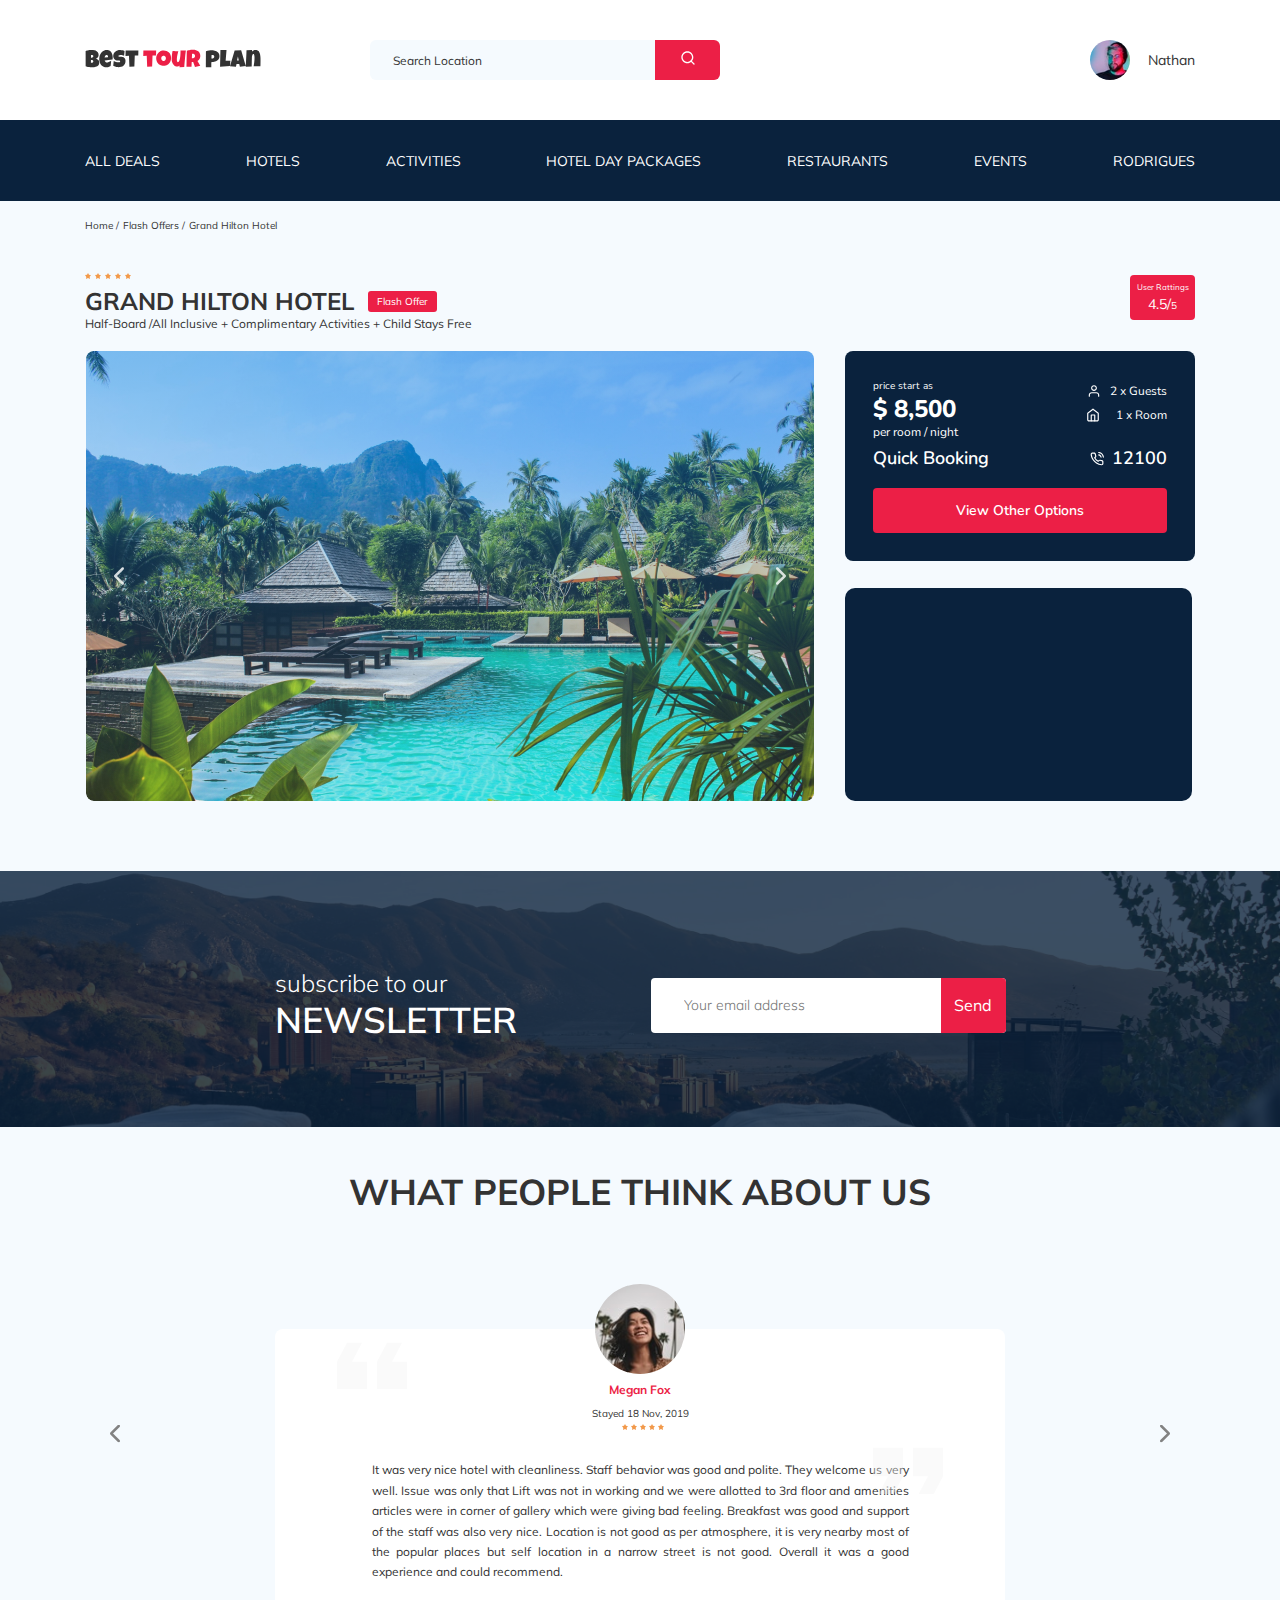
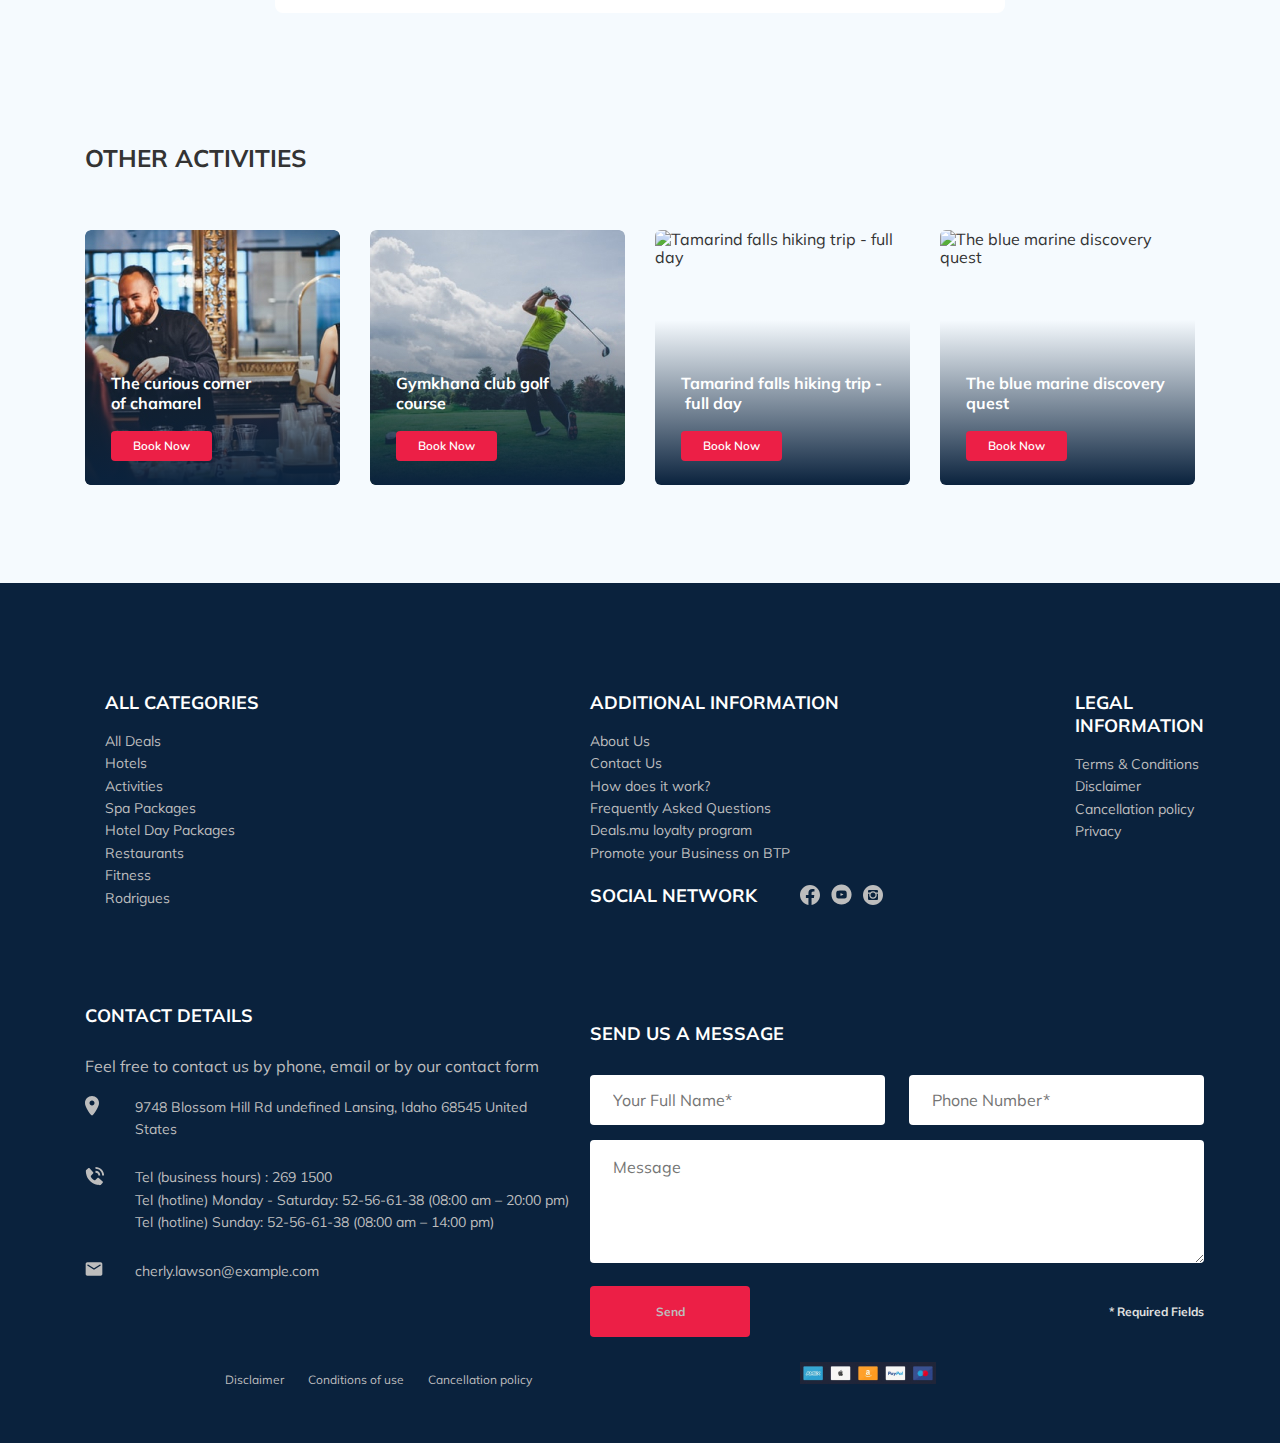
==== commit e36879eb: "create: discleimer!!!" ====
--- a/index.html
+++ b/index.html
@@ -376,11 +376,9 @@
             </div>
             <!-- /.footer__contact-form -->
             <div class="footer__discleimer">
-                <ul class="footer__ul">
-                    <li class="footer__item footer__item--pr-2"><a href="#" class="footer__link">Disclaimer</a></li>
-                    <li class="footer__item footer__item--pr-2"><a href="#" class="footer__link">Conditions of use</a></li>
-                    <li class="footer__item footer__item--pr-2"><a href="#" class="footer__link">Cancellation policy</a></li>
-                </ul>  
+                <a href="#" class="footer__link footer--discleimer">Disclaimer</a>
+                <a href="#" class="footer__link footer--discleimer">Conditions of use</a>
+                <a href="#" class="footer__link footer--discleimer">Cancellation policy</a> 
                 <img class="footer__paypass" src="img/paypass.jpg" alt="icon: paypass">
             </div>
         </div>
--- a/css/style.css
+++ b/css/style.css
@@ -1097,6 +1097,24 @@
     grid-column: span 2; }
   .footer__contact-details {
     grid-column: span 2; }
+  .footer__contact-form {
+    grid-column: span 2; }
+  .footer__form {
+    display: -webkit-box;
+    display: -webkit-flex;
+    display: -ms-flexbox;
+    display: flex;
+    -webkit-box-align: center;
+    -webkit-align-items: center;
+        -ms-flex-align: center;
+            align-items: center;
+    -webkit-box-pack: justify;
+    -webkit-justify-content: space-between;
+        -ms-flex-pack: justify;
+            justify-content: space-between;
+    -webkit-flex-wrap: wrap;
+        -ms-flex-wrap: wrap;
+            flex-wrap: wrap; }
   .footer__ul {
     padding: 0;
     margin: 0;
@@ -1111,15 +1129,99 @@
     margin: 0 0 16px 0; }
     .footer__title--inline {
       margin: 0 43px 0 0; }
+    .footer__title--mb-3 {
+      margin-bottom: 30px;
+      text-transform: uppercase;
+      font-family: Mulish;
+      font-style: normal;
+      font-weight: bold;
+      font-size: 18px;
+      line-height: 23px; }
   .footer__item {
+    display: -webkit-box;
+    display: -webkit-flex;
+    display: -ms-flexbox;
+    display: flex;
+    -webkit-box-align: start;
+    -webkit-align-items: flex-start;
+        -ms-flex-align: start;
+            align-items: flex-start;
     font-family: Mulish;
     font-style: normal;
     font-weight: normal;
     font-size: 14px;
-    line-height: 160%; }
+    line-height: 160%;
+    color: #BDBDBD; }
+    .footer__item--mb-2 {
+      margin-bottom: 26px; }
+  .footer__icon-wrapper {
+    margin-right: 20px;
+    min-width: 30px; }
+  .footer__text {
+    color: #BDBDBD;
+    margin-bottom: 20px; }
   .footer__link {
     text-decoration: none;
     color: #BDBDBD; }
+  .footer--discleimer {
+    font-family: Mulish;
+    font-style: normal;
+    font-weight: normal;
+    font-size: 12px;
+    line-height: 15px;
+    padding-left: 20px; }
+  .footer__input {
+    background-color: #ffffff;
+    -webkit-border-radius: 4px;
+            border-radius: 4px;
+    border: none;
+    padding: 0 23px;
+    height: 50px;
+    margin-bottom: 15px;
+    -webkit-flex-basis: 48%;
+        -ms-flex-preferred-size: 48%;
+            flex-basis: 48%; }
+  .footer__message {
+    max-height: 123px;
+    background-color: #ffffff;
+    -webkit-border-radius: 4px;
+            border-radius: 4px;
+    border: none;
+    padding: 18px 23px;
+    -webkit-flex-basis: 100%;
+        -ms-flex-preferred-size: 100%;
+            flex-basis: 100%;
+    margin-bottom: 23px; }
+  .footer__button {
+    min-width: 160px;
+    min-height: 50px;
+    padding: 18px;
+    font-family: Mulish;
+    font-style: normal;
+    font-weight: bold;
+    font-size: 12px;
+    line-height: 15px;
+    color: #BDBDBD;
+    background-color: #EC1F46;
+    -webkit-border-radius: 4px;
+            border-radius: 4px;
+    border: none; }
+  .footer__info {
+    font-family: Mulish;
+    font-style: normal;
+    font-weight: bold;
+    font-size: 12px;
+    line-height: 15px;
+    color: #E0E0E0; }
+  .footer__discleimer {
+    min-width: 850px;
+    margin-left: 100px;
+    -ms-grid-column: 2;
+    -ms-grid-column-span: 2;
+    grid-column: 2/4; }
+  .footer__paypass {
+    margin-left: 264px;
+    margin-top: 5px; }
 
 @media (max-width: 1200px) {
   .container {
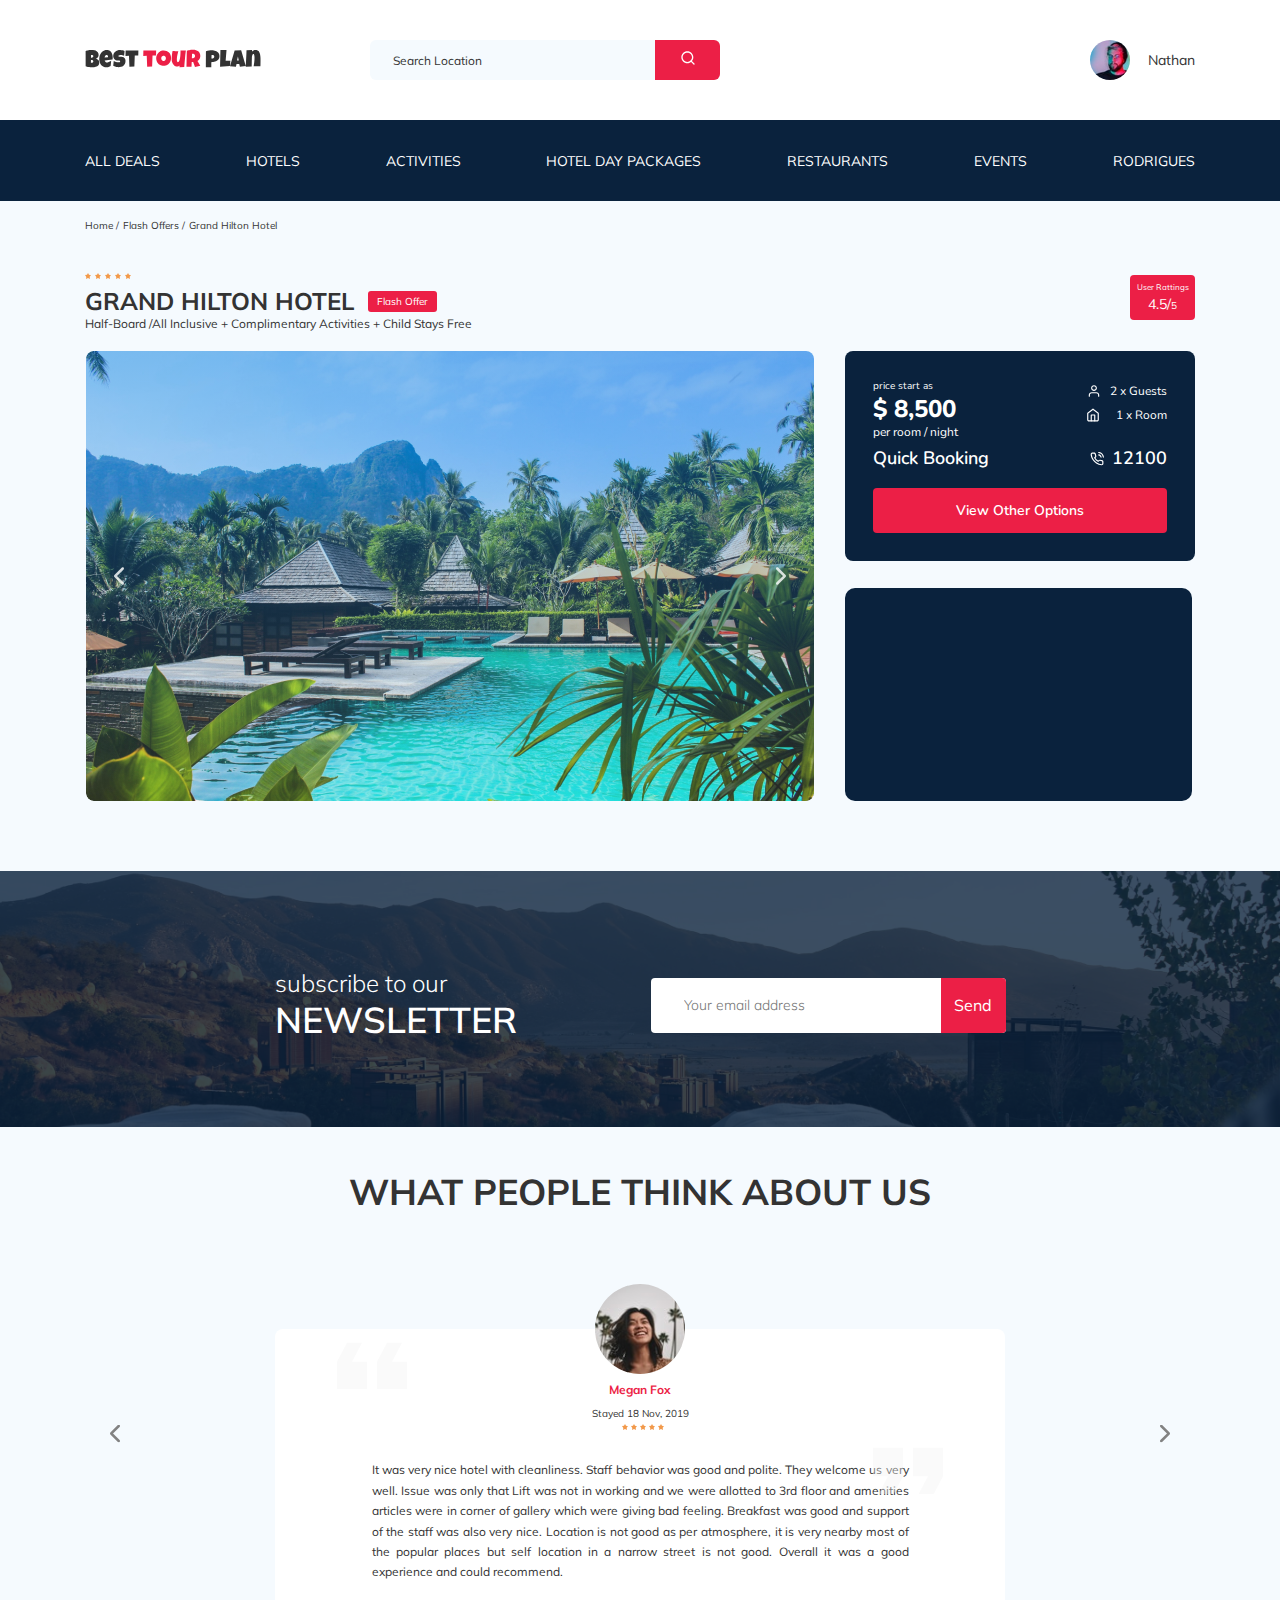
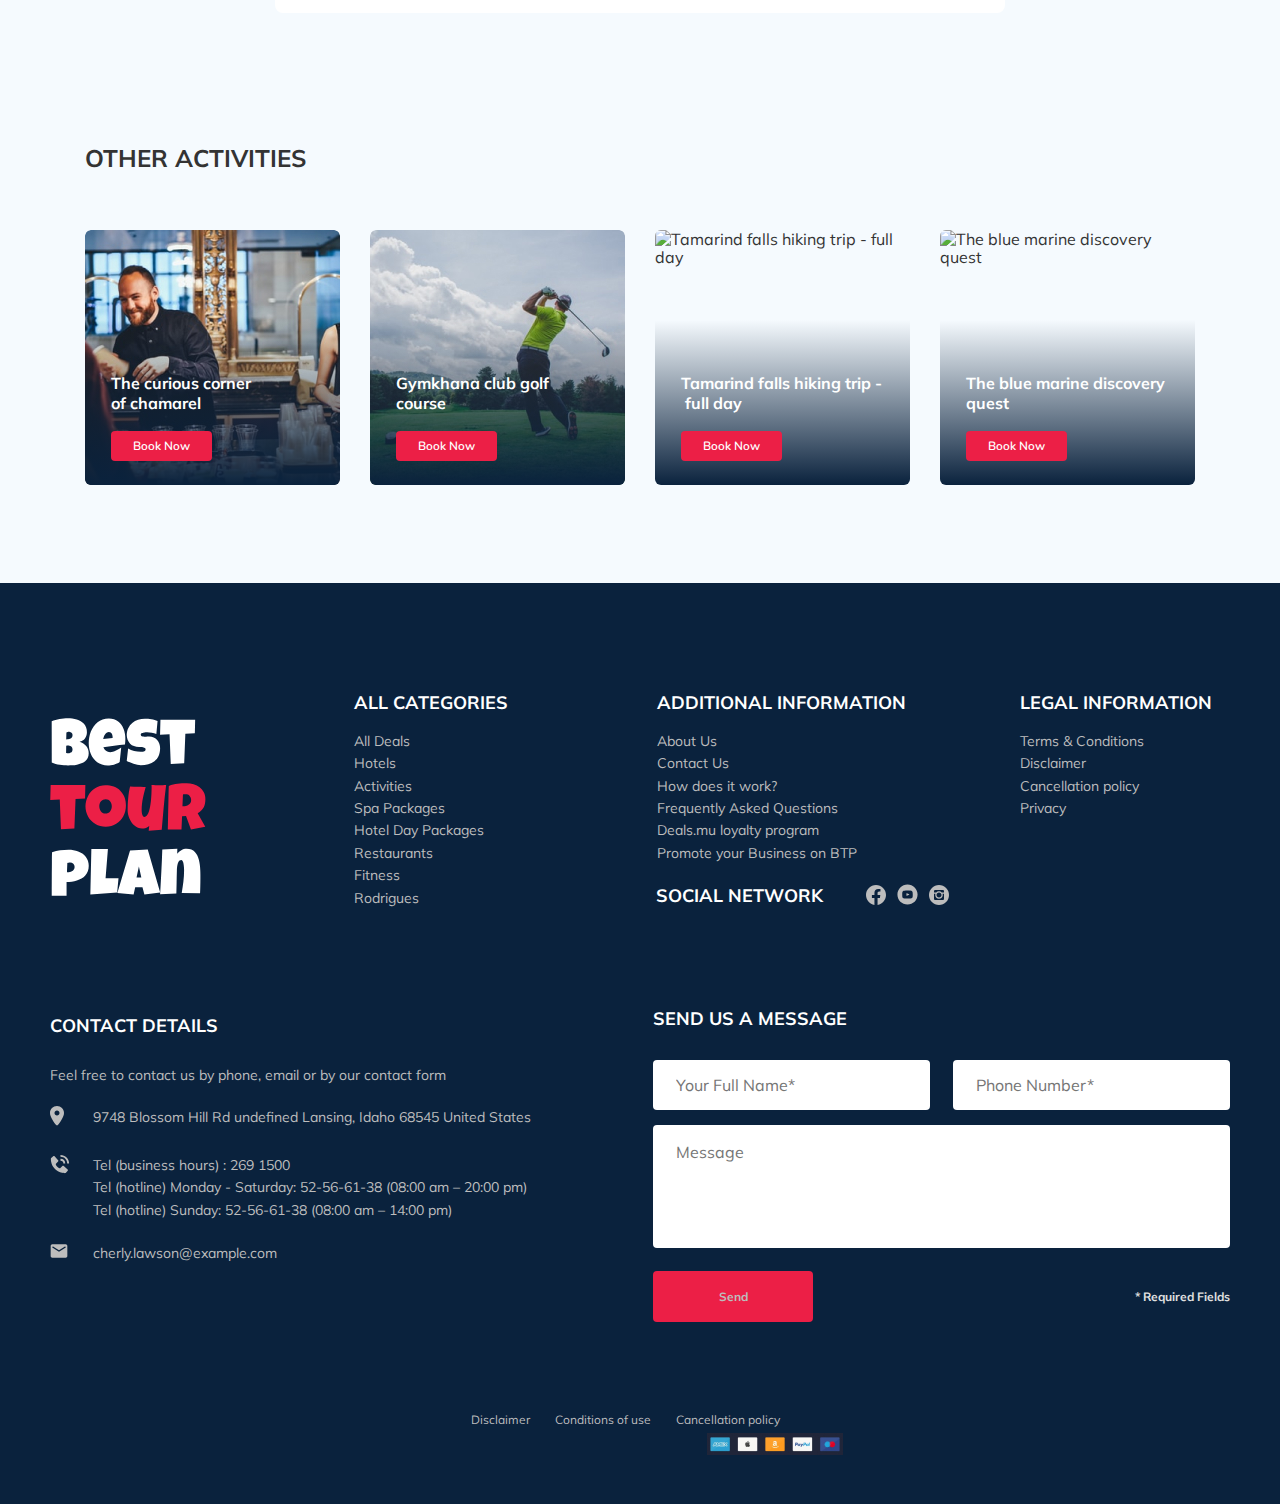
==== commit ec6a7e46: "Create: media 320" ====
--- a/index.html
+++ b/index.html
@@ -289,7 +289,7 @@
 </section>
 <!-- /.activities -->
 <footer class="footer">
-    <div class="container">
+    <div class="footer__container">
         <div class="footer-wrapper">
             <img src="img/logo-vertical.svg" alt="Logo: Best Tour Plan" class="logo footer__logo">
             <div class="footer__list footer__categories">
@@ -384,7 +384,7 @@
         </div>
         <!-- /.footer-wrapper -->
     </div>
-    <!-- /.container -->
+    <!-- /.footer-container -->
 </footer>
 <!-- /.footer -->
 <script src="js/swiper-bundle.min.js"></script>
--- a/css/style.css
+++ b/css/style.css
@@ -1043,6 +1043,9 @@
   color: #ffffff;
   padding-top: 108px;
   padding-bottom: 46px; }
+  .footer__container {
+    padding-left: 50px;
+    padding-right: 50px; }
   .footer-wrapper {
     display: -ms-grid;
     display: grid;
@@ -1060,15 +1063,16 @@
     -ms-grid-row: 1;
     -ms-grid-row-span: 2;
     grid-row: 1 / 3;
-    width: 166px;
-    -webkit-align-self: stretch;
-        -ms-flex-item-align: stretch;
-                -ms-grid-row-align: stretch;
-            align-self: stretch; }
+    width: 156px;
+    height: 192px;
+    margin-top: 20px; }
   .footer__categories {
     -ms-grid-row: 1;
     -ms-grid-row-span: 3;
-    grid-row: 1 / 4; }
+    grid-row: 1 / 4;
+    padding-left: 4px; }
+  .footer__additional {
+    padding-left: 7px; }
   .footer__social-links {
     display: -webkit-box;
     display: -webkit-flex;
@@ -1084,6 +1088,7 @@
         -ms-flex-pack: justify;
             justify-content: space-between; }
   .footer__social-network {
+    padding-left: 6px;
     display: -webkit-box;
     display: -webkit-flex;
     display: -ms-flexbox;
@@ -1095,7 +1100,10 @@
     -ms-grid-row-span: 2;
     grid-row: 2 / 4;
     grid-column: span 2; }
+  .footer__legal {
+    padding-left: 70px; }
   .footer__contact-details {
+    padding-top: 10px;
     grid-column: span 2; }
   .footer__contact-form {
     grid-column: span 2; }
@@ -1153,13 +1161,15 @@
     line-height: 160%;
     color: #BDBDBD; }
     .footer__item--mb-2 {
-      margin-bottom: 26px; }
+      margin-top: 23px;
+      margin-bottom: -2px; }
   .footer__icon-wrapper {
-    margin-right: 20px;
+    margin-right: 13px;
     min-width: 30px; }
   .footer__text {
     color: #BDBDBD;
-    margin-bottom: 20px; }
+    margin-bottom: 20px;
+    font-size: 14px; }
   .footer__link {
     text-decoration: none;
     color: #BDBDBD; }
@@ -1169,7 +1179,11 @@
     font-weight: normal;
     font-size: 12px;
     line-height: 15px;
-    padding-left: 20px; }
+    padding-left: 21px; }
+  .footer__contact-form {
+    margin-top: -15px;
+    margin-bottom: 67px;
+    margin-left: 3px; }
   .footer__input {
     background-color: #ffffff;
     -webkit-border-radius: 4px;
@@ -1191,7 +1205,8 @@
     -webkit-flex-basis: 100%;
         -ms-flex-preferred-size: 100%;
             flex-basis: 100%;
-    margin-bottom: 23px; }
+    margin-bottom: 23px;
+    resize: none; }
   .footer__button {
     min-width: 160px;
     min-height: 50px;
@@ -1214,13 +1229,14 @@
     line-height: 15px;
     color: #E0E0E0; }
   .footer__discleimer {
-    min-width: 850px;
+    max-width: 850px;
+    width: 100%;
     margin-left: 100px;
     -ms-grid-column: 2;
     -ms-grid-column-span: 2;
     grid-column: 2/4; }
   .footer__paypass {
-    margin-left: 264px;
+    margin-left: 257px;
     margin-top: 5px; }
 
 @media (max-width: 1200px) {
@@ -1235,51 +1251,30 @@
          object-fit: cover; }
   .card {
     width: 230px;
-    height: 230px; } }
+    height: 230px;
+    height: 230px; }
+  .footer__input {
+    -webkit-flex-basis: 100%;
+        -ms-flex-preferred-size: 100%;
+            flex-basis: 100%; }
+  .footer__discleimer {
+    width: 100%; }
+  .footer__paypass {
+    margin: 0;
+    padding-left: 100px; } }
 
 @media (max-width: 992px) {
   .container {
     max-width: 700px; }
-  .logo {
-    width: 132px; }
-  .navbar-top {
-    padding-top: 30px;
-    padding-bottom: 30px; }
-  .navbar__search {
-    margin-left: auto; }
-  .navbar-menu {
-    padding-top: 22px;
-    padding-bottom: 22px; }
-    .navbar-menu__link {
-      font-size: 12px;
-      line-height: 15px; }
-  .search {
-    width: 340px; }
-  .hotel-grid {
-    -webkit-box-orient: vertical;
-    -webkit-box-direction: normal;
-    -webkit-flex-direction: column;
-        -ms-flex-direction: column;
-            flex-direction: column; }
-  .hotel__slider {
-    margin-bottom: 30px; }
-  .hotel-right {
-    -webkit-box-orient: horizontal;
-    -webkit-box-direction: normal;
-    -webkit-flex-direction: row;
-        -ms-flex-direction: row;
-            flex-direction: row; }
-  .hotel-slider {
-    max-width: 100%; }
-  .booking {
-    width: 340px; }
-  .map {
-    width: 340px; }
-  .reviews-slider__item {
-    max-width: 580px; }
-    .reviews-slider__item:before, .reviews-slider__item:after {
-      display: none; }
+    .container__item {
+      max-width: 580px; }
+      .container__item:before, .container__item:after {
+        display: none;
+        display: none; }
+  .activities-container {
+    width: 700px; }
   .activities-wrapper {
+    max-width: 700px;
     -webkit-flex-wrap: wrap;
         -ms-flex-wrap: wrap;
             flex-wrap: wrap; }
@@ -1287,7 +1282,47 @@
     margin-bottom: 20px; }
   .card {
     width: 340px;
-    height: 230px; } }
+    height: 230px;
+    height: 230px; }
+  .footer-wrapper {
+    -ms-grid-columns: (1fr)[6];
+        grid-template-columns: repeat(6, 1fr);
+    grid-row-gap: 40px; }
+  .footer__logo {
+    -ms-grid-row: 1;
+    -ms-grid-row-span: 1;
+    grid-row: 1 / 2;
+    grid-column: span 2; }
+  .footer__social-network {
+    -ms-grid-row: 1;
+    -ms-grid-row-span: 1;
+    grid-row: 1 / 2;
+    grid-column: span 4;
+    -webkit-align-self: center;
+        -ms-flex-item-align: center;
+                -ms-grid-row-align: center;
+            align-self: center; }
+  .footer__categories {
+    -ms-grid-row: 2;
+    -ms-grid-row-span: 1;
+    grid-row: 2 / 3;
+    grid-column: span 2; }
+  .footer__legal {
+    grid-column: span 2; }
+  .footer__additional {
+    grid-column: span 2; }
+  .footer__contact-details {
+    grid-column: span 5;
+    -ms-grid-row: 3;
+    grid-row: 3; }
+  .footer__contact-form {
+    grid-column: span 5;
+    -ms-grid-row: 4;
+    grid-row: 4; }
+  .footer__input {
+    -webkit-flex-basis: 48%;
+        -ms-flex-preferred-size: 48%;
+            flex-basis: 48%; } }
 
 @media (max-width: 770px) {
   .container, .newsletter-wrapper {
@@ -1594,4 +1629,317 @@
     .card__title {
       font-size: 16px;
       line-height: 20px; } }
+
+@media (max-width: 740px) {
+  .container {
+    max-width: 680px; }
+  .logo {
+    width: 130px; }
+  .navbar__search {
+    width: 340px;
+    margin-left: 50px; }
+  .navbar__user {
+    margin-right: 5px; }
+  .navbar-menu {
+    max-width: 673px;
+    margin-left: 13px; }
+  .hotel-info {
+    padding-right: 5px; }
+  .hotel-slider {
+    height: 350px; }
+  .hotel-right {
+    -webkit-box-orient: vertical;
+    -webkit-box-direction: normal;
+    -webkit-flex-direction: column;
+        -ms-flex-direction: column;
+            flex-direction: column;
+    min-height: 450px; }
+  .booking {
+    width: 100%; }
+  .map {
+    width: 100%; }
+  .newsletter-wrapper {
+    max-width: 680px;
+    -webkit-box-orient: vertical;
+    -webkit-box-direction: normal;
+    -webkit-flex-direction: column;
+        -ms-flex-direction: column;
+            flex-direction: column;
+    -webkit-box-align: start;
+    -webkit-align-items: flex-start;
+        -ms-flex-align: start;
+            align-items: flex-start; } }
+
+@media (max-width: 680px) {
+  .container {
+    max-width: 280px; }
+  .logo {
+    width: 99px; }
+  .navbar-top {
+    padding-top: 28px; }
+  .navbar__search, .navbar-menu, .navbar__user {
+    display: none; }
+  .menu-button {
+    display: -webkit-box;
+    display: -webkit-flex;
+    display: -ms-flexbox;
+    display: flex;
+    width: 16px;
+    height: 11px;
+    padding: 0;
+    -webkit-box-align: center;
+    -webkit-align-items: center;
+        -ms-flex-align: center;
+            align-items: center;
+    -webkit-box-pack: justify;
+    -webkit-justify-content: space-between;
+        -ms-flex-pack: justify;
+            justify-content: space-between;
+    -webkit-box-orient: vertical;
+    -webkit-box-direction: normal;
+    -webkit-flex-direction: column;
+        -ms-flex-direction: column;
+            flex-direction: column;
+    border: none;
+    background-color: #ffffff;
+    cursor: pointer; }
+    .menu-button__line {
+      width: 16px;
+      height: 1px;
+      background-color: #333333; }
+  .hotel {
+    padding: 0;
+    margin-bottom: 12px; }
+    .hotel__name {
+      -webkit-flex-basis: 100%;
+          -ms-flex-preferred-size: 100%;
+              flex-basis: 100%; }
+    .hotel-wrapper {
+      max-width: 269px;
+      -webkit-box-pack: justify;
+      -webkit-justify-content: space-between;
+          -ms-flex-pack: justify;
+              justify-content: space-between; }
+    .hotel-info__text {
+      width: 100%; }
+    .hotel-info__name {
+      margin-top: 10px;
+      margin-bottom: 0; }
+    .hotel-info__rating {
+      display: none; }
+    .hotel-info__offer {
+      -webkit-box-ordinal-group: 0;
+      -webkit-order: -1;
+          -ms-flex-order: -1;
+              order: -1;
+      margin-left: 0; }
+    .hotel-grid {
+      margin-top: 15px; }
+    .hotel-slider {
+      width: 280px;
+      height: 180px;
+      margin: 0; }
+  .stars {
+    -webkit-flex-basis: auto;
+        -ms-flex-preferred-size: auto;
+            flex-basis: auto;
+    margin-right: 5px; }
+  .booking {
+    margin-top: 20px; }
+    .booking__num {
+      padding-right: 5px; }
+    .booking__button {
+      font-style: normal;
+      font-weight: 600;
+      font-size: 14px;
+      line-height: 19px; }
+  .map {
+    width: 280px;
+    height: 173px;
+    margin-bottom: 20px; }
+  .newsletter {
+    padding: 0;
+    position: relative;
+    min-width: 320px;
+    min-height: 319px; }
+    .newsletter__title {
+      font-family: Mulish;
+      font-style: normal;
+      font-weight: 300;
+      font-size: 20px;
+      line-height: 25px;
+      padding-left: 20px;
+      padding-bottom: 37px;
+      padding-top: 60px;
+      margin: 0; }
+    .newsletter-title__strong {
+      font-family: Mulish;
+      font-style: normal;
+      font-weight: 600;
+      font-size: 30px;
+      line-height: 50px;
+      text-transform: uppercase; }
+  .subscribe {
+    max-width: 280px;
+    max-height: 55px;
+    margin-top: -6px;
+    margin-left: 20px; }
+    .subscribe__input {
+      font-style: normal;
+      font-weight: 300;
+      font-size: 14px;
+      line-height: 18px;
+      padding-top: 0;
+      padding-left: 19px; }
+    .subscribe__button {
+      right: 0;
+      padding-top: 4px;
+      font-style: normal;
+      font-weight: bold;
+      font-size: 12px;
+      line-height: 15px; }
+  .reviews {
+    padding-bottom: 30px; }
+    .reviews__title {
+      margin-bottom: 42px;
+      margin-left: 20px;
+      margin-top: 13px;
+      max-width: 245px;
+      font-style: normal;
+      font-weight: bold;
+      font-size: 18px;
+      line-height: 23px;
+      text-align: center;
+      text-transform: uppercase; }
+    .reviews-slider__item {
+      padding: 0  35px 30px 35px; }
+    .reviews-slider__avatar {
+      margin-bottom: 0; }
+    .reviews-slider__text {
+      padding-top: 5px;
+      max-width: 100%;
+      max-height: 100%;
+      font-style: normal;
+      font-weight: normal;
+      font-size: 12px;
+      line-height: 150%; }
+    .reviews-slider__button {
+      top: 32px; }
+      .reviews-slider__button--prev {
+        margin-left: -89px;
+        left: 50%;
+        -webkit-transform: translate(-50%, 0);
+            -ms-transform: translate(-50%, 0);
+                transform: translate(-50%, 0); }
+      .reviews-slider__button--next {
+        margin-right: -87px;
+        right: 50%;
+        -webkit-transform: translate(50%, 0);
+            -ms-transform: translate(50%, 0);
+                transform: translate(50%, 0); }
+  .activities-container {
+    margin-left: 19px; }
+  .activities-wrapper {
+    width: 310px; }
+  .activities__title {
+    margin-bottom: 35px;
+    font-style: normal;
+    font-weight: bold;
+    font-size: 18px;
+    line-height: 23px;
+    text-transform: uppercase; }
+  .card {
+    width: 280px;
+    height: 255px;
+    margin-bottom: 23px; }
+    .card__title {
+      font-size: 16px;
+      line-height: 20px; }
+  .footer__container {
+    padding-left: 35px; }
+  .footer-wrapper {
+    -ms-grid-columns: 1fr;
+        grid-template-columns: 1fr; }
+  .footer__logo {
+    -ms-grid-row: 1;
+    grid-row: 1;
+    -ms-grid-column: 1;
+    grid-column: 1;
+    width: 104px;
+    height: 120px; }
+  .footer__social-network {
+    -ms-grid-row: 2;
+    grid-row: 2;
+    -ms-grid-column: 1;
+    grid-column: 1;
+    padding: 0;
+    margin-top: 40px; }
+  .footer__social-links {
+    margin-left: -195px; }
+  .footer__title {
+    font-size: 16px; }
+    .footer__title--inline {
+      margin-top: -30px;
+      font-family: Mulish;
+      font-style: normal;
+      font-weight: bold;
+      font-size: 16px;
+      line-height: 23px;
+      text-transform: uppercase; }
+    .footer__title--mb-3 {
+      font-size: 16px; }
+  .footer__item--mb-2 {
+    font-size: 13px; }
+  .footer__additional {
+    -ms-grid-row: 5;
+    grid-row: 5;
+    -ms-grid-column: 1;
+    grid-column: 1; }
+  .footer__categories {
+    -ms-grid-row: 4;
+    grid-row: 4;
+    -ms-grid-column: 1;
+    grid-column: 1; }
+  .footer__legal {
+    -ms-grid-row: 3;
+    grid-row: 3;
+    -ms-grid-column: 1;
+    grid-column: 1;
+    padding: 0; }
+  .footer__link {
+    font-style: normal;
+    font-weight: normal;
+    font-size: 14px;
+    line-height: 160%; }
+  .footer__icon-wrapper {
+    margin: 0;
+    width: 20px; }
+  .footer__contact-details {
+    width: 200px;
+    -ms-grid-row: 6;
+    grid-row: 6;
+    -ms-grid-column: 1;
+    grid-column: 1; }
+  .footer__contact-form {
+    -ms-grid-row: 7;
+    grid-row: 7;
+    -ms-grid-column: 1;
+    grid-column: 1; }
+  .footer__discleimer {
+    -ms-grid-row: 8;
+    grid-row: 8;
+    -ms-grid-column: 1;
+    grid-column: 1;
+    margin: 0; }
+  .footer--discleimer {
+    font-size: 10px;
+    padding-left: 2px; }
+  .footer__message {
+    width: 100%; }
+  .footer__button {
+    width: 100%; }
+  .footer__info {
+    padding-top: 10px; }
+  .footer__paypass {
+    padding-left: 0; } }
 /*# sourceMappingURL=style.css.map */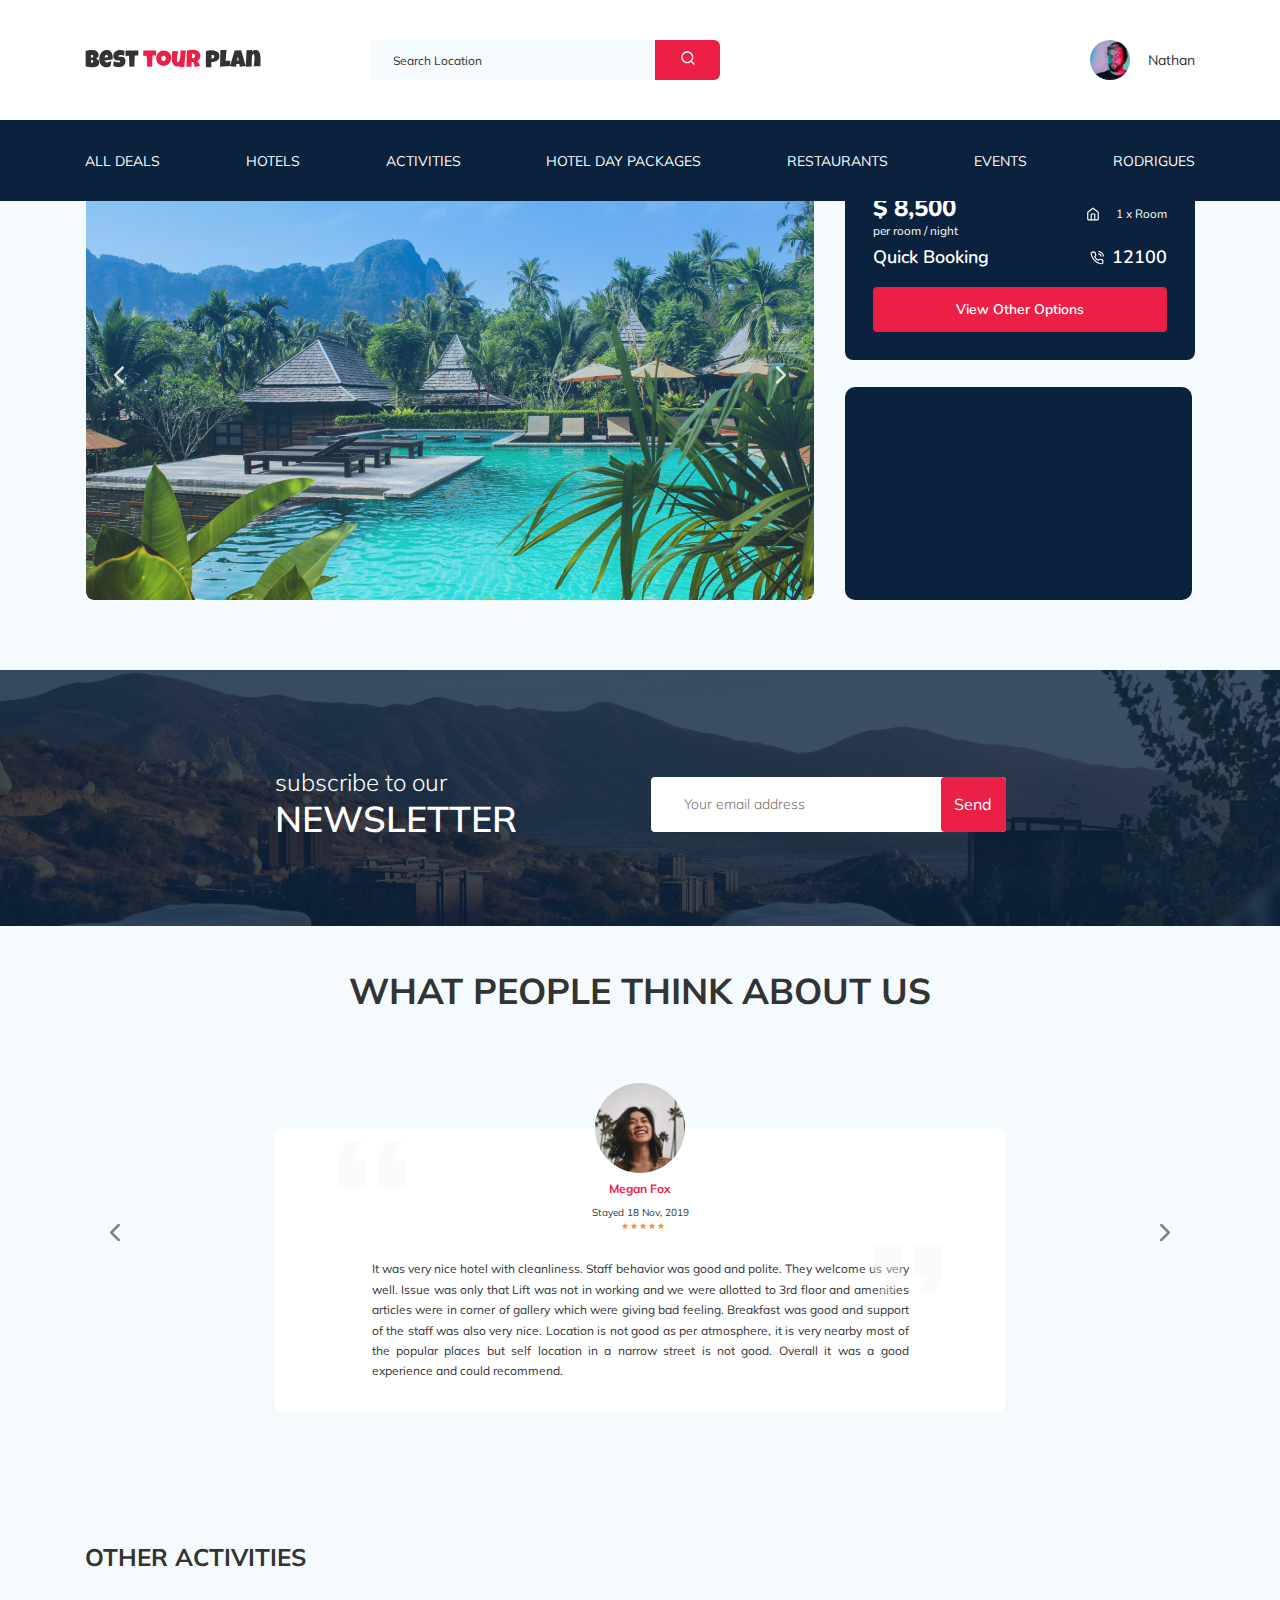
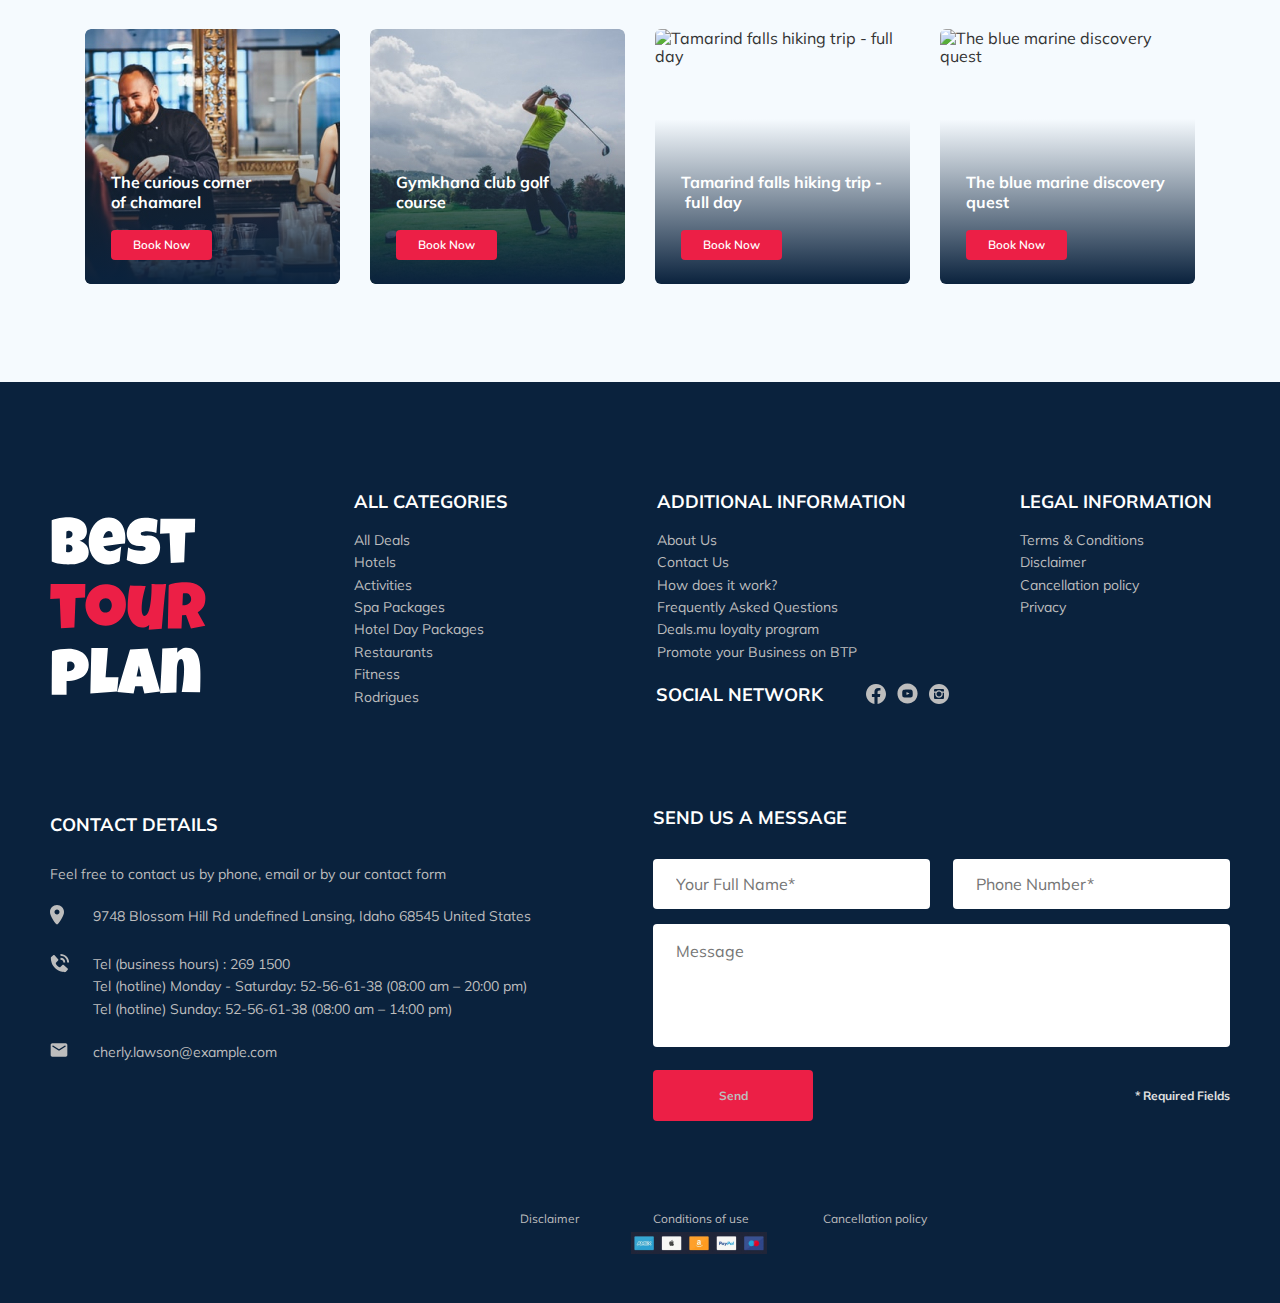
==== commit 670ae515: "Create: mobile menu" ====
--- a/index.html
+++ b/index.html
@@ -12,21 +12,21 @@
     <link rel="stylesheet" href="css/style.css">  
 </head>
 <body>
-<header class="navbar">
+<header class="navbar navbar__mobile--fixed">
     <div class="container">
         <div class="navbar-top">
             <a href="#" class="logo">
                 <img src="img/horizontal-logo.svg" alt="Logo: Best Tour Plan" class="logo__image">
             </a>
 
-            <form action="#" class="search navbar__search">
+            <form action="#" class="search navbar__search navbar__search--mobile-hidden">
                 <input type="text" class="search__input" placeholder="Search Location">
                 <button class="search__button">
                     <img src="img/search.svg" alt="Icon-search">
                 </button>
             </form>
 
-            <a href="#" class="user navbar__user">
+            <a href="#" class="user navbar__user navbar__user--mobile-hidden">
                 <img src="img/user_avatar.jpg" alt="Avatar: Nathan" class="user__avatar">
             <span class="user__name">Nathan</span>
             </a>
@@ -42,13 +42,27 @@
     <div class="navbar-bottom">
      <div class="container">
         <ul class="navbar-menu">
-            <li class="navbar-menu_item"><a href="#" class="navbar-menu__link">All Deals</a></li>
-            <li class="navbar-menu_item"><a href="#" class="navbar-menu__link">Hotels</a></li>
-            <li class="navbar-menu_item"><a href="#" class="navbar-menu__link">Activities</a></li>
-            <li class="navbar-menu_item"><a href="#" class="navbar-menu__link">Hotel Day Packages</a></li>
-            <li class="navbar-menu_item"><a href="#" class="navbar-menu__link">Restaurants</a></li>
-            <li class="navbar-menu_item"><a href="#" class="navbar-menu__link">Events</a></li>
-            <li class="navbar-menu_item"><a href="#" class="navbar-menu__link">Rodrigues</a></li>
+            <li class="navbar-menu__item navbar-menu__item--mobile-visible">
+                <a href="#" class="user navbar__user navbar__user--mobile-visible">
+                    <img src="img/user_avatar.jpg" alt="Avatar: Nathan" class="user__avatar">
+                <span class="user__name user__name--light">Nathan</span>
+                </a>
+            </li>
+            <li class="navbar-menu__item navbar-menu__item--mobile-visible">
+                <form action="#" class="search navbar__search navbar__search--mobile-visible">
+                    <input type="text" class="search__input" placeholder="Search Location">
+                    <button class="search__button">
+                        <img src="img/search.svg" alt="Icon-search">
+                    </button>
+                </form>
+            </li>
+            <li class="navbar-menu__item"><a href="#" class="navbar-menu__link">All Deals</a></li>
+            <li class="navbar-menu__item"><a href="#" class="navbar-menu__link">Hotels</a></li>
+            <li class="navbar-menu__item"><a href="#" class="navbar-menu__link">Activities</a></li>
+            <li class="navbar-menu__item"><a href="#" class="navbar-menu__link">Hotel Day Packages</a></li>
+            <li class="navbar-menu__item"><a href="#" class="navbar-menu__link">Restaurants</a></li>
+            <li class="navbar-menu__item"><a href="#" class="navbar-menu__link">Events</a></li>
+            <li class="navbar-menu__item"><a href="#" class="navbar-menu__link">Rodrigues</a></li>
         </ul>
      </div>
      <!-- /.container -->
--- a/css/style.css
+++ b/css/style.css
@@ -370,6 +370,14 @@
       text-transform: uppercase;
       font-size: 14px;
       line-height: 18px; }
+    .navbar-menu__item--mobile-visible {
+      display: none; }
+  .navbar__mobile--fixed {
+    position: fixed;
+    left: 0;
+    top: 0;
+    right: 0;
+    z-index: 99; }
 
 .logo {
   width: 177px;
@@ -810,6 +818,8 @@
     top: 0;
     height: 100%;
     border: none;
+    -webkit-border-radius: 4px;
+            border-radius: 4px;
     background-color: #EC1F46;
     color: #ffffff; }
 
@@ -1049,7 +1059,7 @@
   .footer-wrapper {
     display: -ms-grid;
     display: grid;
-    -ms-grid-columns: (minmax(min-content, 1fr))[4];
+    -ms-grid-columns: (minmax(min-content, 1fr));
         grid-template-columns: repeat(4, minmax(-webkit-min-content, 1fr));
         grid-template-columns: repeat(4, minmax(min-content, 1fr));
     grid-gap: 20px;
@@ -1179,7 +1189,7 @@
     font-weight: normal;
     font-size: 12px;
     line-height: 15px;
-    padding-left: 21px; }
+    padding-left: 70px; }
   .footer__contact-form {
     margin-top: -15px;
     margin-bottom: 67px;
@@ -1236,7 +1246,7 @@
     -ms-grid-column-span: 2;
     grid-column: 2/4; }
   .footer__paypass {
-    margin-left: 257px;
+    padding-left: 181px;
     margin-top: 5px; }
 
 @media (max-width: 1200px) {
@@ -1259,6 +1269,8 @@
             flex-basis: 100%; }
   .footer__discleimer {
     width: 100%; }
+  .footer--discleimer {
+    padding-left: 25px; }
   .footer__paypass {
     margin: 0;
     padding-left: 100px; } }
@@ -1267,10 +1279,9 @@
   .container {
     max-width: 700px; }
     .container__item {
-      max-width: 580px; }
-      .container__item:before, .container__item:after {
-        display: none;
-        display: none; }
+      max-width: 580px;
+      display: none;
+      display: none; }
   .activities-container {
     width: 700px; }
   .activities-wrapper {
@@ -1285,7 +1296,7 @@
     height: 230px;
     height: 230px; }
   .footer-wrapper {
-    -ms-grid-columns: (1fr)[6];
+    -ms-grid-columns: (1fr);
         grid-template-columns: repeat(6, 1fr);
     grid-row-gap: 40px; }
   .footer__logo {
@@ -1327,20 +1338,85 @@
 @media (max-width: 770px) {
   .container, .newsletter-wrapper {
     max-width: 705px; }
+  body {
+    padding-top: 150px; }
   .logo {
     width: 130px; }
-  .navbar__search {
-    width: 340px;
-    margin-left: 50px; }
+  .navbar__mobile--fixed {
+    position: fixed;
+    left: 0;
+    top: 0;
+    right: 0;
+    z-index: 99; }
+  .navbar__search--mobile-hidden, .navbar__user--mobile-hidden {
+    display: none; }
+  .navbar__search--mobile-visible, .navbar__user--mobile-visible {
+    display: -webkit-box;
+    display: -webkit-flex;
+    display: -ms-flexbox;
+    display: flex; }
   .navbar__user {
-    margin-right: 6px;
-    margin-top: 3px; }
+    -webkit-box-orient: vertical;
+    -webkit-box-direction: normal;
+    -webkit-flex-direction: column;
+        -ms-flex-direction: column;
+            flex-direction: column;
+    -webkit-box-pack: center;
+    -webkit-justify-content: center;
+        -ms-flex-pack: center;
+            justify-content: center; }
   .navbar-bottom {
-    max-height: 60px; }
+    display: none;
+    position: fixed;
+    left: 0;
+    right: 0;
+    bottom: 0;
+    top: 78px;
+    padding-top: 30px; }
+    .navbar-bottom--visible {
+      display: block; }
   .navbar-menu {
-    max-width: 673px;
-    padding-top: 18px;
-    margin-left: 13px; }
+    -webkit-box-orient: vertical;
+    -webkit-box-direction: normal;
+    -webkit-flex-direction: column;
+        -ms-flex-direction: column;
+            flex-direction: column; }
+    .navbar-menu__item {
+      margin-bottom: 10px; }
+      .navbar-menu__item--mobile-visible {
+        display: block; }
+  .menu-button {
+    display: -webkit-box;
+    display: -webkit-flex;
+    display: -ms-flexbox;
+    display: flex;
+    width: 16px;
+    height: 11px;
+    padding: 0;
+    -webkit-box-align: center;
+    -webkit-align-items: center;
+        -ms-flex-align: center;
+            align-items: center;
+    -webkit-box-pack: justify;
+    -webkit-justify-content: space-between;
+        -ms-flex-pack: justify;
+            justify-content: space-between;
+    -webkit-box-orient: vertical;
+    -webkit-box-direction: normal;
+    -webkit-flex-direction: column;
+        -ms-flex-direction: column;
+            flex-direction: column;
+    border: none;
+    background-color: #ffffff;
+    cursor: pointer; }
+    .menu-button__line {
+      width: 16px;
+      height: 1px;
+      background-color: #333333; }
+  .user__mame--light {
+    color: #ffffff;
+    margin-left: 0;
+    margin-top: 10px; }
   .hotel {
     padding-bottom: 60px; }
     .hotel-info {
@@ -1402,7 +1478,207 @@
     width: 340px;
     height: 255px; }
     .card__title {
-      max-width: 170px; } }
+      max-width: 170px; }
+  .footer--discleimer {
+    padding-left: 15px; }
+  .footer__paypass {
+    padding-left: 15px; } }
+
+@media (max-width: 740px) {
+  .container {
+    max-width: 680px; }
+  .logo {
+    width: 130px; }
+  .navbar__search {
+    width: 340px;
+    margin-left: 50px; }
+  .navbar__user {
+    margin-right: 5px; }
+  .navbar-menu {
+    max-width: 673px;
+    margin-left: 13px; }
+  .hotel-info {
+    padding-right: 5px; }
+  .hotel-slider {
+    height: 350px; }
+  .hotel-right {
+    -webkit-box-orient: vertical;
+    -webkit-box-direction: normal;
+    -webkit-flex-direction: column;
+        -ms-flex-direction: column;
+            flex-direction: column;
+    min-height: 450px; }
+  .booking {
+    width: 100%; }
+  .map {
+    width: 100%; }
+  .newsletter-wrapper {
+    max-width: 680px;
+    -webkit-box-orient: vertical;
+    -webkit-box-direction: normal;
+    -webkit-flex-direction: column;
+        -ms-flex-direction: column;
+            flex-direction: column;
+    -webkit-box-align: start;
+    -webkit-align-items: flex-start;
+        -ms-flex-align: start;
+            align-items: flex-start; } }
+
+@media (max-width: 680px) {
+  .container {
+    max-width: 280px; }
+  .logo {
+    width: 99px; }
+  .navbar-top {
+    padding-top: 28px; }
+  .hotel {
+    padding: 0;
+    margin-bottom: 12px; }
+    .hotel__name {
+      -webkit-flex-basis: 100%;
+          -ms-flex-preferred-size: 100%;
+              flex-basis: 100%; }
+    .hotel-wrapper {
+      max-width: 269px;
+      -webkit-box-pack: justify;
+      -webkit-justify-content: space-between;
+          -ms-flex-pack: justify;
+              justify-content: space-between; }
+    .hotel-info__text {
+      width: 100%; }
+    .hotel-info__name {
+      margin-top: 10px;
+      margin-bottom: 0; }
+    .hotel-info__rating {
+      display: none; }
+    .hotel-info__offer {
+      -webkit-box-ordinal-group: 0;
+      -webkit-order: -1;
+          -ms-flex-order: -1;
+              order: -1;
+      margin-left: 0; }
+    .hotel-grid {
+      margin-top: 15px; }
+    .hotel-slider {
+      width: 280px;
+      height: 180px;
+      margin: 0; }
+  .stars {
+    -webkit-flex-basis: auto;
+        -ms-flex-preferred-size: auto;
+            flex-basis: auto;
+    margin-right: 5px; }
+  .booking {
+    margin-top: 20px; }
+    .booking__num {
+      padding-right: 5px; }
+    .booking__button {
+      font-style: normal;
+      font-weight: 600;
+      font-size: 14px;
+      line-height: 19px; }
+  .map {
+    width: 280px;
+    height: 173px;
+    margin-bottom: 20px; }
+  .newsletter {
+    padding: 0;
+    position: relative;
+    min-width: 300px;
+    min-height: 319px; }
+    .newsletter__title {
+      font-family: Mulish;
+      font-style: normal;
+      font-weight: 300;
+      font-size: 20px;
+      line-height: 25px;
+      padding-left: 20px;
+      padding-bottom: 37px;
+      padding-top: 60px;
+      margin: 0; }
+    .newsletter-title__strong {
+      font-family: Mulish;
+      font-style: normal;
+      font-weight: 600;
+      font-size: 30px;
+      line-height: 50px;
+      text-transform: uppercase; }
+  .subscribe {
+    max-width: 280px;
+    max-height: 55px;
+    margin-top: -6px;
+    margin-left: 20px; }
+    .subscribe__input {
+      font-style: normal;
+      font-weight: 300;
+      font-size: 14px;
+      line-height: 18px;
+      padding-top: 0;
+      padding-left: 19px; }
+    .subscribe__button {
+      right: 8px;
+      padding-top: 4px;
+      font-style: normal;
+      font-weight: bold;
+      font-size: 12px;
+      line-height: 15px; }
+  .reviews {
+    padding-bottom: 30px; }
+    .reviews__title {
+      margin-bottom: 42px;
+      margin-left: 20px;
+      margin-top: 13px;
+      max-width: 245px;
+      font-style: normal;
+      font-weight: bold;
+      font-size: 18px;
+      line-height: 23px;
+      text-align: center;
+      text-transform: uppercase; }
+    .reviews-slider__item {
+      padding: 0  35px 30px 35px; }
+    .reviews-slider__avatar {
+      margin-bottom: 0; }
+    .reviews-slider__text {
+      padding-top: 5px;
+      max-width: 100%;
+      max-height: 100%;
+      font-style: normal;
+      font-weight: normal;
+      font-size: 12px;
+      line-height: 150%; }
+    .reviews-slider__button {
+      top: 32px; }
+      .reviews-slider__button--prev {
+        margin-left: -89px;
+        left: 50%;
+        -webkit-transform: translate(-50%, 0);
+            -ms-transform: translate(-50%, 0);
+                transform: translate(-50%, 0); }
+      .reviews-slider__button--next {
+        margin-right: -87px;
+        right: 50%;
+        -webkit-transform: translate(50%, 0);
+            -ms-transform: translate(50%, 0);
+                transform: translate(50%, 0); }
+  .activities-container {
+    margin-left: 19px; }
+  .activities-wrapper {
+    width: 310px; }
+  .activities__title {
+    margin-bottom: 35px;
+    font-style: normal;
+    font-weight: bold;
+    font-size: 18px;
+    line-height: 23px;
+    text-transform: uppercase; }
+  .card {
+    width: 280px;
+    height: 255px;
+    margin-bottom: 23px; }
+    .card__title {
+      font-size: 16px;
+      line-height: 20px; } }
 
 @media (max-width: 740px) {
   .container {
@@ -1566,7 +1842,7 @@
       padding-top: 0;
       padding-left: 19px; }
     .subscribe__button {
-      right: 0;
+      right: 4px;
       padding-top: 4px;
       font-style: normal;
       font-weight: bold;
@@ -1612,233 +1888,8 @@
             -ms-transform: translate(50%, 0);
                 transform: translate(50%, 0); }
   .activities-container {
-    margin-left: 19px; }
-  .activities-wrapper {
-    width: 310px; }
-  .activities__title {
-    margin-bottom: 35px;
-    font-style: normal;
-    font-weight: bold;
-    font-size: 18px;
-    line-height: 23px;
-    text-transform: uppercase; }
-  .card {
-    width: 280px;
-    height: 255px;
-    margin-bottom: 23px; }
-    .card__title {
-      font-size: 16px;
-      line-height: 20px; } }
-
-@media (max-width: 740px) {
-  .container {
-    max-width: 680px; }
-  .logo {
-    width: 130px; }
-  .navbar__search {
-    width: 340px;
-    margin-left: 50px; }
-  .navbar__user {
-    margin-right: 5px; }
-  .navbar-menu {
-    max-width: 673px;
-    margin-left: 13px; }
-  .hotel-info {
-    padding-right: 5px; }
-  .hotel-slider {
-    height: 350px; }
-  .hotel-right {
-    -webkit-box-orient: vertical;
-    -webkit-box-direction: normal;
-    -webkit-flex-direction: column;
-        -ms-flex-direction: column;
-            flex-direction: column;
-    min-height: 450px; }
-  .booking {
-    width: 100%; }
-  .map {
-    width: 100%; }
-  .newsletter-wrapper {
-    max-width: 680px;
-    -webkit-box-orient: vertical;
-    -webkit-box-direction: normal;
-    -webkit-flex-direction: column;
-        -ms-flex-direction: column;
-            flex-direction: column;
-    -webkit-box-align: start;
-    -webkit-align-items: flex-start;
-        -ms-flex-align: start;
-            align-items: flex-start; } }
-
-@media (max-width: 680px) {
-  .container {
-    max-width: 280px; }
-  .logo {
-    width: 99px; }
-  .navbar-top {
-    padding-top: 28px; }
-  .navbar__search, .navbar-menu, .navbar__user {
-    display: none; }
-  .menu-button {
-    display: -webkit-box;
-    display: -webkit-flex;
-    display: -ms-flexbox;
-    display: flex;
-    width: 16px;
-    height: 11px;
-    padding: 0;
-    -webkit-box-align: center;
-    -webkit-align-items: center;
-        -ms-flex-align: center;
-            align-items: center;
-    -webkit-box-pack: justify;
-    -webkit-justify-content: space-between;
-        -ms-flex-pack: justify;
-            justify-content: space-between;
-    -webkit-box-orient: vertical;
-    -webkit-box-direction: normal;
-    -webkit-flex-direction: column;
-        -ms-flex-direction: column;
-            flex-direction: column;
-    border: none;
-    background-color: #ffffff;
-    cursor: pointer; }
-    .menu-button__line {
-      width: 16px;
-      height: 1px;
-      background-color: #333333; }
-  .hotel {
-    padding: 0;
-    margin-bottom: 12px; }
-    .hotel__name {
-      -webkit-flex-basis: 100%;
-          -ms-flex-preferred-size: 100%;
-              flex-basis: 100%; }
-    .hotel-wrapper {
-      max-width: 269px;
-      -webkit-box-pack: justify;
-      -webkit-justify-content: space-between;
-          -ms-flex-pack: justify;
-              justify-content: space-between; }
-    .hotel-info__text {
-      width: 100%; }
-    .hotel-info__name {
-      margin-top: 10px;
-      margin-bottom: 0; }
-    .hotel-info__rating {
-      display: none; }
-    .hotel-info__offer {
-      -webkit-box-ordinal-group: 0;
-      -webkit-order: -1;
-          -ms-flex-order: -1;
-              order: -1;
-      margin-left: 0; }
-    .hotel-grid {
-      margin-top: 15px; }
-    .hotel-slider {
-      width: 280px;
-      height: 180px;
-      margin: 0; }
-  .stars {
-    -webkit-flex-basis: auto;
-        -ms-flex-preferred-size: auto;
-            flex-basis: auto;
-    margin-right: 5px; }
-  .booking {
-    margin-top: 20px; }
-    .booking__num {
-      padding-right: 5px; }
-    .booking__button {
-      font-style: normal;
-      font-weight: 600;
-      font-size: 14px;
-      line-height: 19px; }
-  .map {
-    width: 280px;
-    height: 173px;
-    margin-bottom: 20px; }
-  .newsletter {
-    padding: 0;
-    position: relative;
-    min-width: 320px;
-    min-height: 319px; }
-    .newsletter__title {
-      font-family: Mulish;
-      font-style: normal;
-      font-weight: 300;
-      font-size: 20px;
-      line-height: 25px;
-      padding-left: 20px;
-      padding-bottom: 37px;
-      padding-top: 60px;
-      margin: 0; }
-    .newsletter-title__strong {
-      font-family: Mulish;
-      font-style: normal;
-      font-weight: 600;
-      font-size: 30px;
-      line-height: 50px;
-      text-transform: uppercase; }
-  .subscribe {
-    max-width: 280px;
-    max-height: 55px;
-    margin-top: -6px;
-    margin-left: 20px; }
-    .subscribe__input {
-      font-style: normal;
-      font-weight: 300;
-      font-size: 14px;
-      line-height: 18px;
-      padding-top: 0;
-      padding-left: 19px; }
-    .subscribe__button {
-      right: 0;
-      padding-top: 4px;
-      font-style: normal;
-      font-weight: bold;
-      font-size: 12px;
-      line-height: 15px; }
-  .reviews {
-    padding-bottom: 30px; }
-    .reviews__title {
-      margin-bottom: 42px;
-      margin-left: 20px;
-      margin-top: 13px;
-      max-width: 245px;
-      font-style: normal;
-      font-weight: bold;
-      font-size: 18px;
-      line-height: 23px;
-      text-align: center;
-      text-transform: uppercase; }
-    .reviews-slider__item {
-      padding: 0  35px 30px 35px; }
-    .reviews-slider__avatar {
-      margin-bottom: 0; }
-    .reviews-slider__text {
-      padding-top: 5px;
-      max-width: 100%;
-      max-height: 100%;
-      font-style: normal;
-      font-weight: normal;
-      font-size: 12px;
-      line-height: 150%; }
-    .reviews-slider__button {
-      top: 32px; }
-      .reviews-slider__button--prev {
-        margin-left: -89px;
-        left: 50%;
-        -webkit-transform: translate(-50%, 0);
-            -ms-transform: translate(-50%, 0);
-                transform: translate(-50%, 0); }
-      .reviews-slider__button--next {
-        margin-right: -87px;
-        right: 50%;
-        -webkit-transform: translate(50%, 0);
-            -ms-transform: translate(50%, 0);
-                transform: translate(50%, 0); }
-  .activities-container {
-    margin-left: 19px; }
+    margin-left: 19px;
+    max-width: 300px; }
   .activities-wrapper {
     width: 310px; }
   .activities__title {
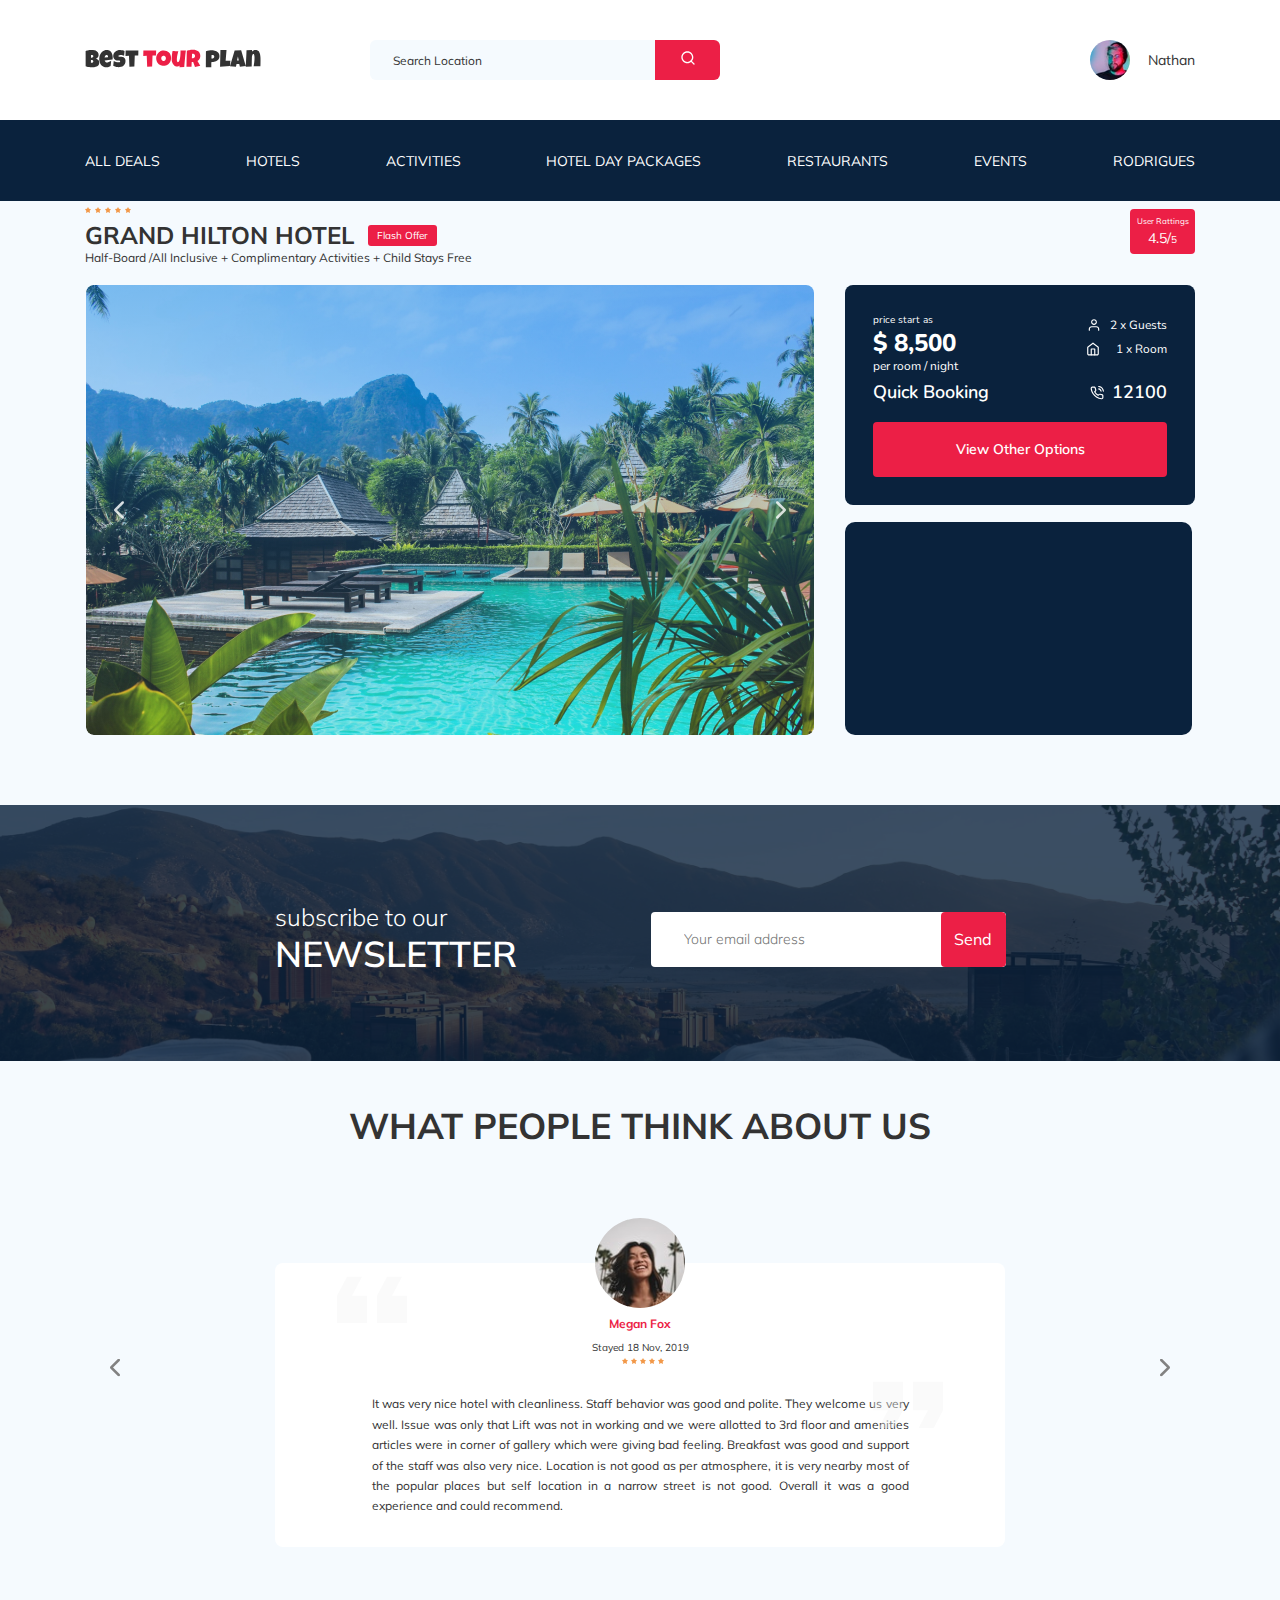
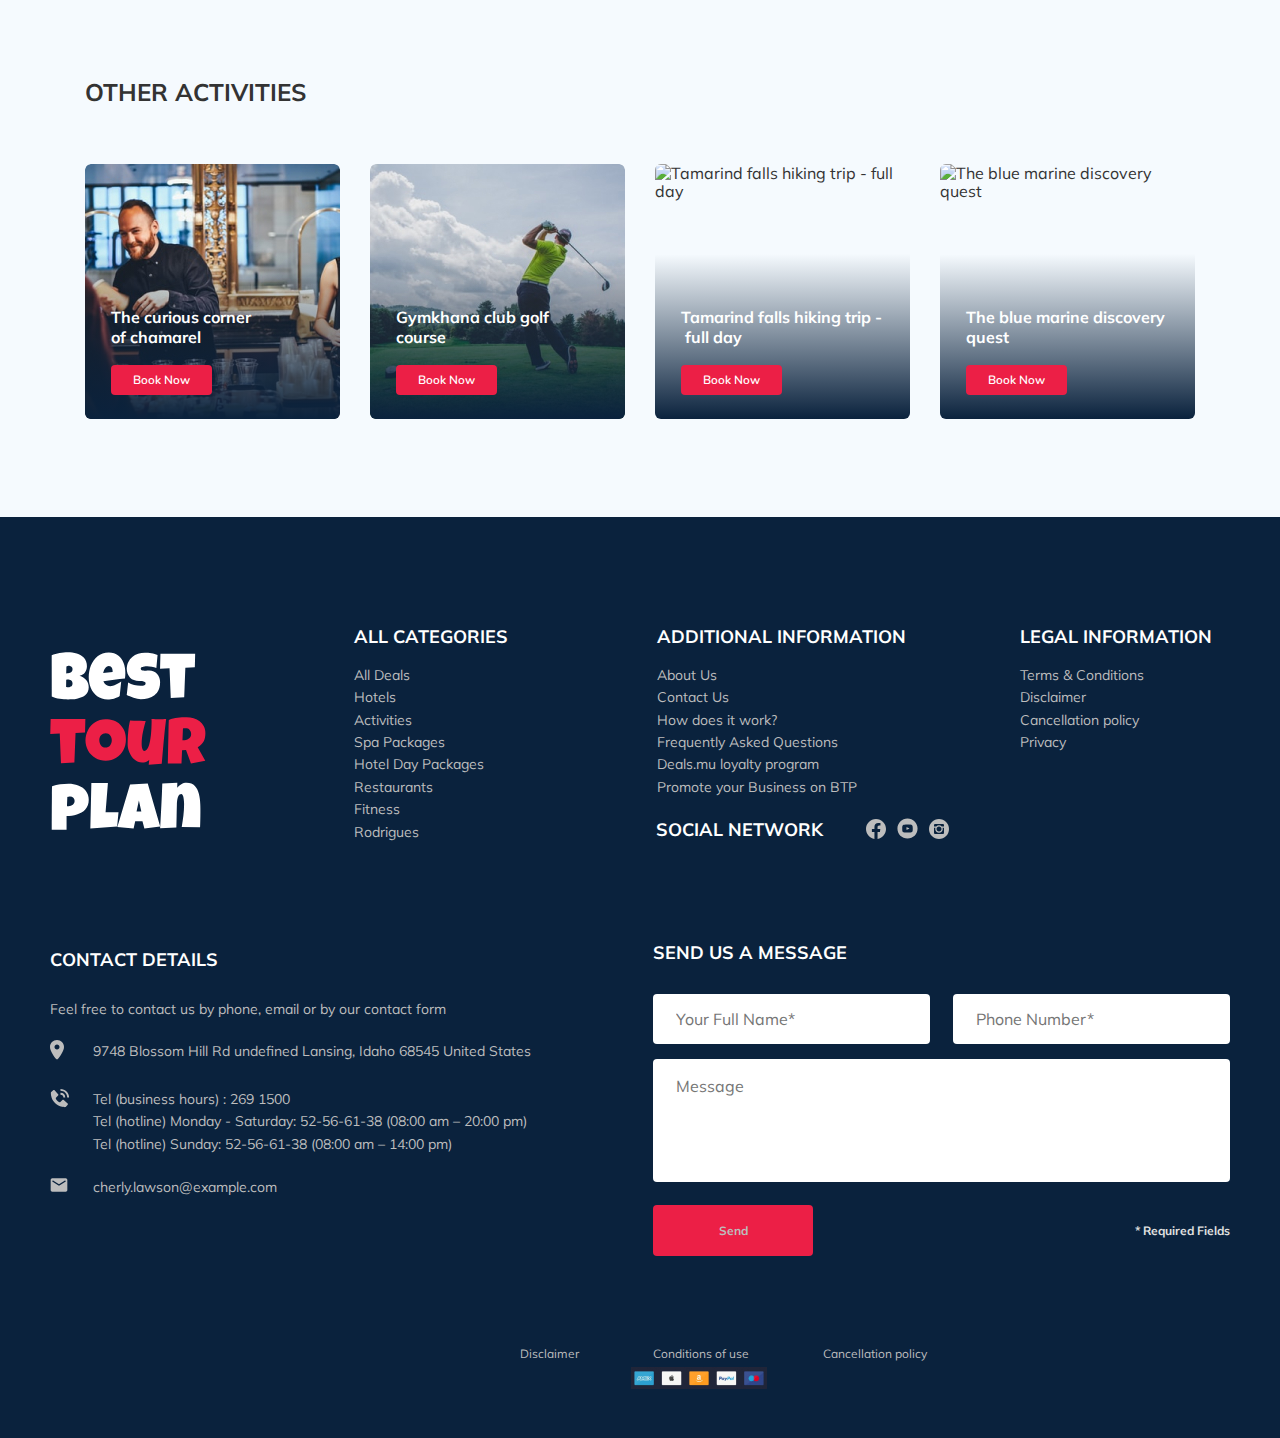
==== commit a61b5d60: "create: modal" ====
--- a/index.html
+++ b/index.html
@@ -45,7 +45,7 @@
             <li class="navbar-menu__item navbar-menu__item--mobile-visible">
                 <a href="#" class="user navbar__user navbar__user--mobile-visible">
                     <img src="img/user_avatar.jpg" alt="Avatar: Nathan" class="user__avatar">
-                <span class="user__name user__name--light">Nathan</span>
+                    <span class="user__name user__name--light">Nathan</span>
                 </a>
             </li>
             <li class="navbar-menu__item navbar-menu__item--mobile-visible">
@@ -166,7 +166,7 @@
             </a>
         </div>
         <!-- /.booking__call-center -->
-        <button class="button booking__button">View Other Options</button>
+        <button data-toggle="modal" class="button booking__button">View Other Options</button>
     </div>
     <!-- /.booking -->
     <div class="map">
@@ -380,10 +380,10 @@
             <!-- /.footer__contact-details -->
             <div class="footer__contact-form">
                 <h3 class="footer__tittle footer__title--mb-3">Send us a message</h3>
-                <form action="#" class="footer__form">
-                    <input type="text" class="input footer__input" placeholder="Your Full Name*">
-                    <input type="text" class="input footer__input" placeholder="Phone Number*">
-                    <textarea class="footer__message" cols="30" rows="10" placeholder="Message" ></textarea>
+                <form action="send.php" method="POST" class="footer__form">
+                    <input type="text" class="input footer__input" placeholder="Your Full Name*" name="name">
+                    <input type="text" class="input footer__input" placeholder="Phone Number*" name="phone">
+                    <textarea class="message footer__message" placeholder="Message" name="message"></textarea>
                     <button class="button footer__button" type="submit">Send</button>
                     <span class="footer__info">* Required Fields</span>
                 </form>
@@ -401,6 +401,27 @@
     <!-- /.footer-container -->
 </footer>
 <!-- /.footer -->
+<div class="modal">
+    <div class="modal__overlay"></div>
+    <!-- /.modal__overlay -->
+    <div class="modal__dialog">
+        <a href="#" class="modal__close">
+            <img src="img/close.svg" alt="icon: close">
+        </a>
+        <h3 class="modal__tittle modal__title--mb-3">booking</h3>
+                <form action="send.php" method="POST" class="modal__form">
+                    <input type="text" class="input modal__input" placeholder="Your Full Name*" name="name">
+                    <input type="text" class="input modal__input" placeholder="Phone Number*" name="phone">
+                    <input type="text" class="input modal__input" placeholder="Email*" name="email">
+                    <textarea class="message modal__message" placeholder="Message" name="message"></textarea>
+                    <button class="button modal__button" type="submit">Send</button>
+                    <span class="modal__info">* Required Fields</span>
+                </form>
+    </div>
+    <!-- /.modal__dialog -->
+</div>
+<!-- /.modal -->
+<script src="js/jquery-3.5.1.min.js"></script>
 <script src="js/swiper-bundle.min.js"></script>
 <script src="js/main.js"></script>
 </body>
--- a/css/style.css
+++ b/css/style.css
@@ -5,7 +5,8 @@
 body {
   font-family: 'Mulish', sans-serif;
   background-color: #F5FAFE;
-  color: #333333; }
+  color: #333333;
+  padding-top: 150px; }
 
 .container {
   max-width: 1110px;
@@ -13,6 +14,37 @@
 
 img {
   max-width: 100%; }
+
+.input {
+  background-color: #ffffff;
+  -webkit-border-radius: 4px;
+          border-radius: 4px;
+  border: none;
+  padding: 0 23px;
+  height: 50px; }
+
+.message {
+  max-height: 123px;
+  background-color: #ffffff;
+  -webkit-border-radius: 4px;
+          border-radius: 4px;
+  border: none;
+  padding: 18px 23px; }
+
+.button {
+  min-width: 160px;
+  min-height: 50px;
+  padding: 18px;
+  font-family: Mulish;
+  font-style: normal;
+  font-weight: bold;
+  font-size: 12px;
+  line-height: 15px;
+  color: #BDBDBD;
+  background-color: #EC1F46;
+  -webkit-border-radius: 4px;
+          border-radius: 4px;
+  border: none; }
 
 /*! normalize.css v8.0.1 | MIT License | github.com/necolas/normalize.css */
 /* Document
@@ -469,7 +501,6 @@
     color: #333333; }
 
 .hotel {
-  padding-top: 15px;
   padding-bottom: 70px; }
   .hotel-info {
     display: -webkit-box;
@@ -1195,42 +1226,17 @@
     margin-bottom: 67px;
     margin-left: 3px; }
   .footer__input {
-    background-color: #ffffff;
-    -webkit-border-radius: 4px;
-            border-radius: 4px;
-    border: none;
-    padding: 0 23px;
-    height: 50px;
     margin-bottom: 15px;
     -webkit-flex-basis: 48%;
         -ms-flex-preferred-size: 48%;
             flex-basis: 48%; }
   .footer__message {
-    max-height: 123px;
-    background-color: #ffffff;
-    -webkit-border-radius: 4px;
-            border-radius: 4px;
-    border: none;
-    padding: 18px 23px;
+    min-height: 123px;
     -webkit-flex-basis: 100%;
         -ms-flex-preferred-size: 100%;
             flex-basis: 100%;
     margin-bottom: 23px;
     resize: none; }
-  .footer__button {
-    min-width: 160px;
-    min-height: 50px;
-    padding: 18px;
-    font-family: Mulish;
-    font-style: normal;
-    font-weight: bold;
-    font-size: 12px;
-    line-height: 15px;
-    color: #BDBDBD;
-    background-color: #EC1F46;
-    -webkit-border-radius: 4px;
-            border-radius: 4px;
-    border: none; }
   .footer__info {
     font-family: Mulish;
     font-style: normal;
@@ -1248,6 +1254,75 @@
   .footer__paypass {
     padding-left: 181px;
     margin-top: 5px; }
+
+.modal__overlay {
+  position: fixed;
+  left: 0;
+  top: 0;
+  right: 0;
+  bottom: 0;
+  background-color: rgba(0, 143, 223, 0.39);
+  z-index: 100;
+  visibility: hidden;
+  opacity: 0; }
+  .modal__overlay--visible {
+    visibility: visible;
+    opacity: 1; }
+
+.modal__dialog {
+  position: fixed;
+  left: 50%;
+  top: 50%;
+  max-width: 478px;
+  padding: 33px 88px;
+  -webkit-transform: translate(-50%, -50%);
+      -ms-transform: translate(-50%, -50%);
+          transform: translate(-50%, -50%);
+  background-color: #0A223D;
+  color: #ffffff;
+  -webkit-border-radius: 8px;
+          border-radius: 8px;
+  z-index: 101;
+  visibility: hidden;
+  opacity: 0; }
+  .modal__dialog--visible {
+    visibility: visible;
+    opacity: 1; }
+
+.modal__close {
+  position: absolute;
+  top: 17px;
+  right: 18px;
+  text-decoration: none; }
+
+.modal__title--mb-3 {
+  font-family: Mulish;
+  font-style: normal;
+  font-weight: bold;
+  font-size: 18px;
+  line-height: 23px;
+  text-align: center;
+  text-transform: uppercase;
+  margin-bottom: 15px; }
+
+.modal__input {
+  width: 100%;
+  margin-bottom: 15px; }
+
+.modal__message {
+  width: 100%;
+  min-height: 123px;
+  margin-bottom: 15px;
+  resize: none; }
+
+.modal__info {
+  font-family: Mulish;
+  font-style: normal;
+  font-weight: bold;
+  font-size: 12px;
+  line-height: 15px;
+  color: #E0E0E0;
+  margin-left: 35px; }
 
 @media (max-width: 1200px) {
   .container {
@@ -1355,6 +1430,8 @@
     display: -webkit-flex;
     display: -ms-flexbox;
     display: flex; }
+  .navbar__search {
+    margin: 0; }
   .navbar__user {
     -webkit-box-orient: vertical;
     -webkit-box-direction: normal;
@@ -1382,9 +1459,13 @@
         -ms-flex-direction: column;
             flex-direction: column; }
     .navbar-menu__item {
-      margin-bottom: 10px; }
+      margin-bottom: 20px; }
       .navbar-menu__item--mobile-visible {
         display: block; }
+  .user__name--light {
+    color: #ffffff;
+    margin-left: 0;
+    margin-top: 10px; }
   .menu-button {
     display: -webkit-box;
     display: -webkit-flex;
@@ -1413,10 +1494,6 @@
       width: 16px;
       height: 1px;
       background-color: #333333; }
-  .user__mame--light {
-    color: #ffffff;
-    margin-left: 0;
-    margin-top: 10px; }
   .hotel {
     padding-bottom: 60px; }
     .hotel-info {
@@ -1489,14 +1566,6 @@
     max-width: 680px; }
   .logo {
     width: 130px; }
-  .navbar__search {
-    width: 340px;
-    margin-left: 50px; }
-  .navbar__user {
-    margin-right: 5px; }
-  .navbar-menu {
-    max-width: 673px;
-    margin-left: 13px; }
   .hotel-info {
     padding-right: 5px; }
   .hotel-slider {
@@ -1531,204 +1600,14 @@
     width: 99px; }
   .navbar-top {
     padding-top: 28px; }
-  .hotel {
-    padding: 0;
-    margin-bottom: 12px; }
-    .hotel__name {
-      -webkit-flex-basis: 100%;
-          -ms-flex-preferred-size: 100%;
-              flex-basis: 100%; }
-    .hotel-wrapper {
-      max-width: 269px;
-      -webkit-box-pack: justify;
-      -webkit-justify-content: space-between;
-          -ms-flex-pack: justify;
-              justify-content: space-between; }
-    .hotel-info__text {
-      width: 100%; }
-    .hotel-info__name {
-      margin-top: 10px;
-      margin-bottom: 0; }
-    .hotel-info__rating {
-      display: none; }
-    .hotel-info__offer {
-      -webkit-box-ordinal-group: 0;
-      -webkit-order: -1;
-          -ms-flex-order: -1;
-              order: -1;
-      margin-left: 0; }
-    .hotel-grid {
-      margin-top: 15px; }
-    .hotel-slider {
-      width: 280px;
-      height: 180px;
-      margin: 0; }
-  .stars {
-    -webkit-flex-basis: auto;
-        -ms-flex-preferred-size: auto;
-            flex-basis: auto;
-    margin-right: 5px; }
-  .booking {
-    margin-top: 20px; }
-    .booking__num {
-      padding-right: 5px; }
-    .booking__button {
-      font-style: normal;
-      font-weight: 600;
-      font-size: 14px;
-      line-height: 19px; }
-  .map {
-    width: 280px;
-    height: 173px;
+  .navbar__search {
+    margin: 0;
+    width: 225px; }
+  .navbar-menu__item {
     margin-bottom: 20px; }
-  .newsletter {
-    padding: 0;
-    position: relative;
-    min-width: 300px;
-    min-height: 319px; }
-    .newsletter__title {
-      font-family: Mulish;
-      font-style: normal;
-      font-weight: 300;
-      font-size: 20px;
-      line-height: 25px;
-      padding-left: 20px;
-      padding-bottom: 37px;
-      padding-top: 60px;
-      margin: 0; }
-    .newsletter-title__strong {
-      font-family: Mulish;
-      font-style: normal;
-      font-weight: 600;
-      font-size: 30px;
-      line-height: 50px;
-      text-transform: uppercase; }
-  .subscribe {
-    max-width: 280px;
-    max-height: 55px;
-    margin-top: -6px;
-    margin-left: 20px; }
-    .subscribe__input {
-      font-style: normal;
-      font-weight: 300;
-      font-size: 14px;
-      line-height: 18px;
-      padding-top: 0;
-      padding-left: 19px; }
-    .subscribe__button {
-      right: 8px;
-      padding-top: 4px;
-      font-style: normal;
-      font-weight: bold;
-      font-size: 12px;
-      line-height: 15px; }
-  .reviews {
-    padding-bottom: 30px; }
-    .reviews__title {
-      margin-bottom: 42px;
-      margin-left: 20px;
-      margin-top: 13px;
-      max-width: 245px;
-      font-style: normal;
-      font-weight: bold;
-      font-size: 18px;
-      line-height: 23px;
-      text-align: center;
-      text-transform: uppercase; }
-    .reviews-slider__item {
-      padding: 0  35px 30px 35px; }
-    .reviews-slider__avatar {
-      margin-bottom: 0; }
-    .reviews-slider__text {
-      padding-top: 5px;
-      max-width: 100%;
-      max-height: 100%;
-      font-style: normal;
-      font-weight: normal;
-      font-size: 12px;
-      line-height: 150%; }
-    .reviews-slider__button {
-      top: 32px; }
-      .reviews-slider__button--prev {
-        margin-left: -89px;
-        left: 50%;
-        -webkit-transform: translate(-50%, 0);
-            -ms-transform: translate(-50%, 0);
-                transform: translate(-50%, 0); }
-      .reviews-slider__button--next {
-        margin-right: -87px;
-        right: 50%;
-        -webkit-transform: translate(50%, 0);
-            -ms-transform: translate(50%, 0);
-                transform: translate(50%, 0); }
-  .activities-container {
-    margin-left: 19px; }
-  .activities-wrapper {
-    width: 310px; }
-  .activities__title {
-    margin-bottom: 35px;
-    font-style: normal;
-    font-weight: bold;
-    font-size: 18px;
-    line-height: 23px;
-    text-transform: uppercase; }
-  .card {
-    width: 280px;
-    height: 255px;
-    margin-bottom: 23px; }
-    .card__title {
-      font-size: 16px;
-      line-height: 20px; } }
-
-@media (max-width: 740px) {
-  .container {
-    max-width: 680px; }
-  .logo {
-    width: 130px; }
-  .navbar__search {
-    width: 340px;
-    margin-left: 50px; }
-  .navbar__user {
-    margin-right: 5px; }
-  .navbar-menu {
-    max-width: 673px;
-    margin-left: 13px; }
-  .hotel-info {
-    padding-right: 5px; }
-  .hotel-slider {
-    height: 350px; }
-  .hotel-right {
-    -webkit-box-orient: vertical;
-    -webkit-box-direction: normal;
-    -webkit-flex-direction: column;
-        -ms-flex-direction: column;
-            flex-direction: column;
-    min-height: 450px; }
-  .booking {
-    width: 100%; }
-  .map {
-    width: 100%; }
-  .newsletter-wrapper {
-    max-width: 680px;
-    -webkit-box-orient: vertical;
-    -webkit-box-direction: normal;
-    -webkit-flex-direction: column;
-        -ms-flex-direction: column;
-            flex-direction: column;
-    -webkit-box-align: start;
-    -webkit-align-items: flex-start;
-        -ms-flex-align: start;
-            align-items: flex-start; } }
-
-@media (max-width: 680px) {
-  .container {
-    max-width: 280px; }
-  .logo {
-    width: 99px; }
-  .navbar-top {
-    padding-top: 28px; }
-  .navbar__search, .navbar-menu, .navbar__user {
-    display: none; }
+  .navbar-bottom--visible {
+    width: 100%;
+    height: 100%; }
   .menu-button {
     display: -webkit-box;
     display: -webkit-flex;
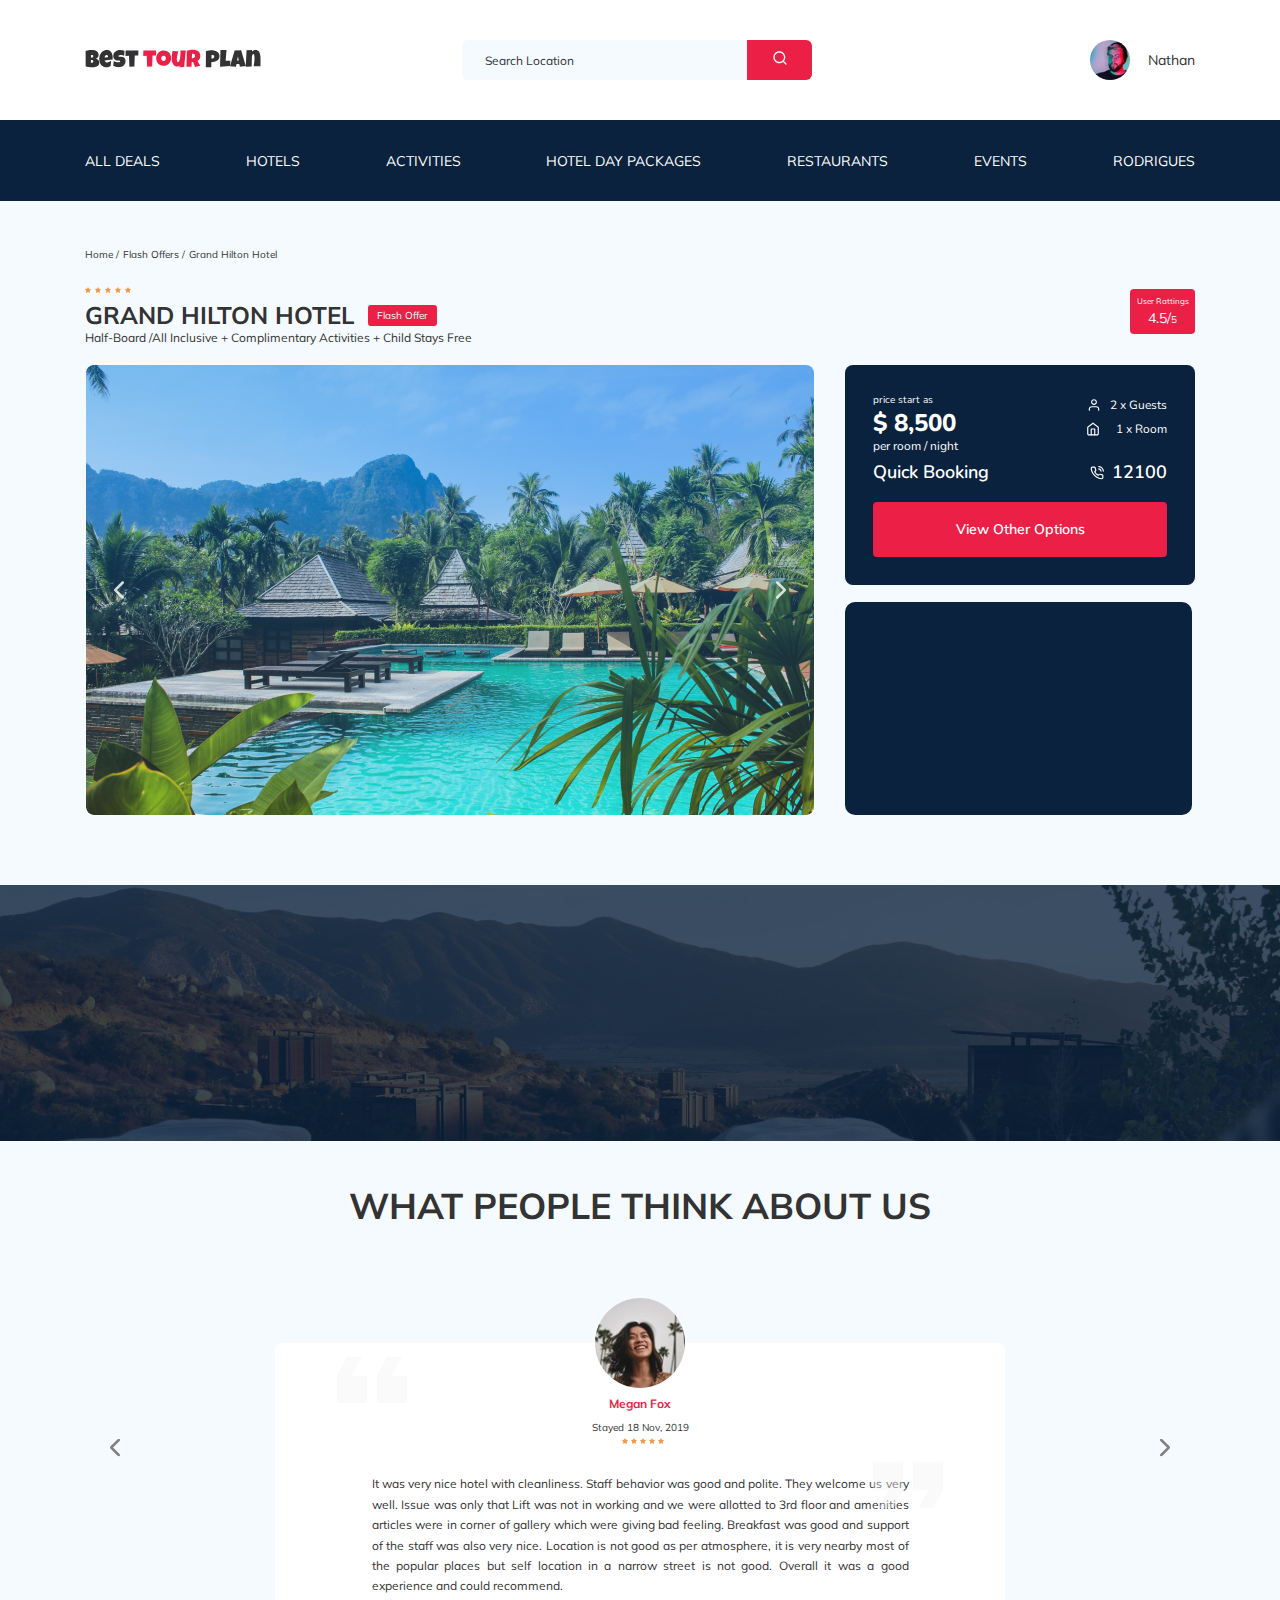
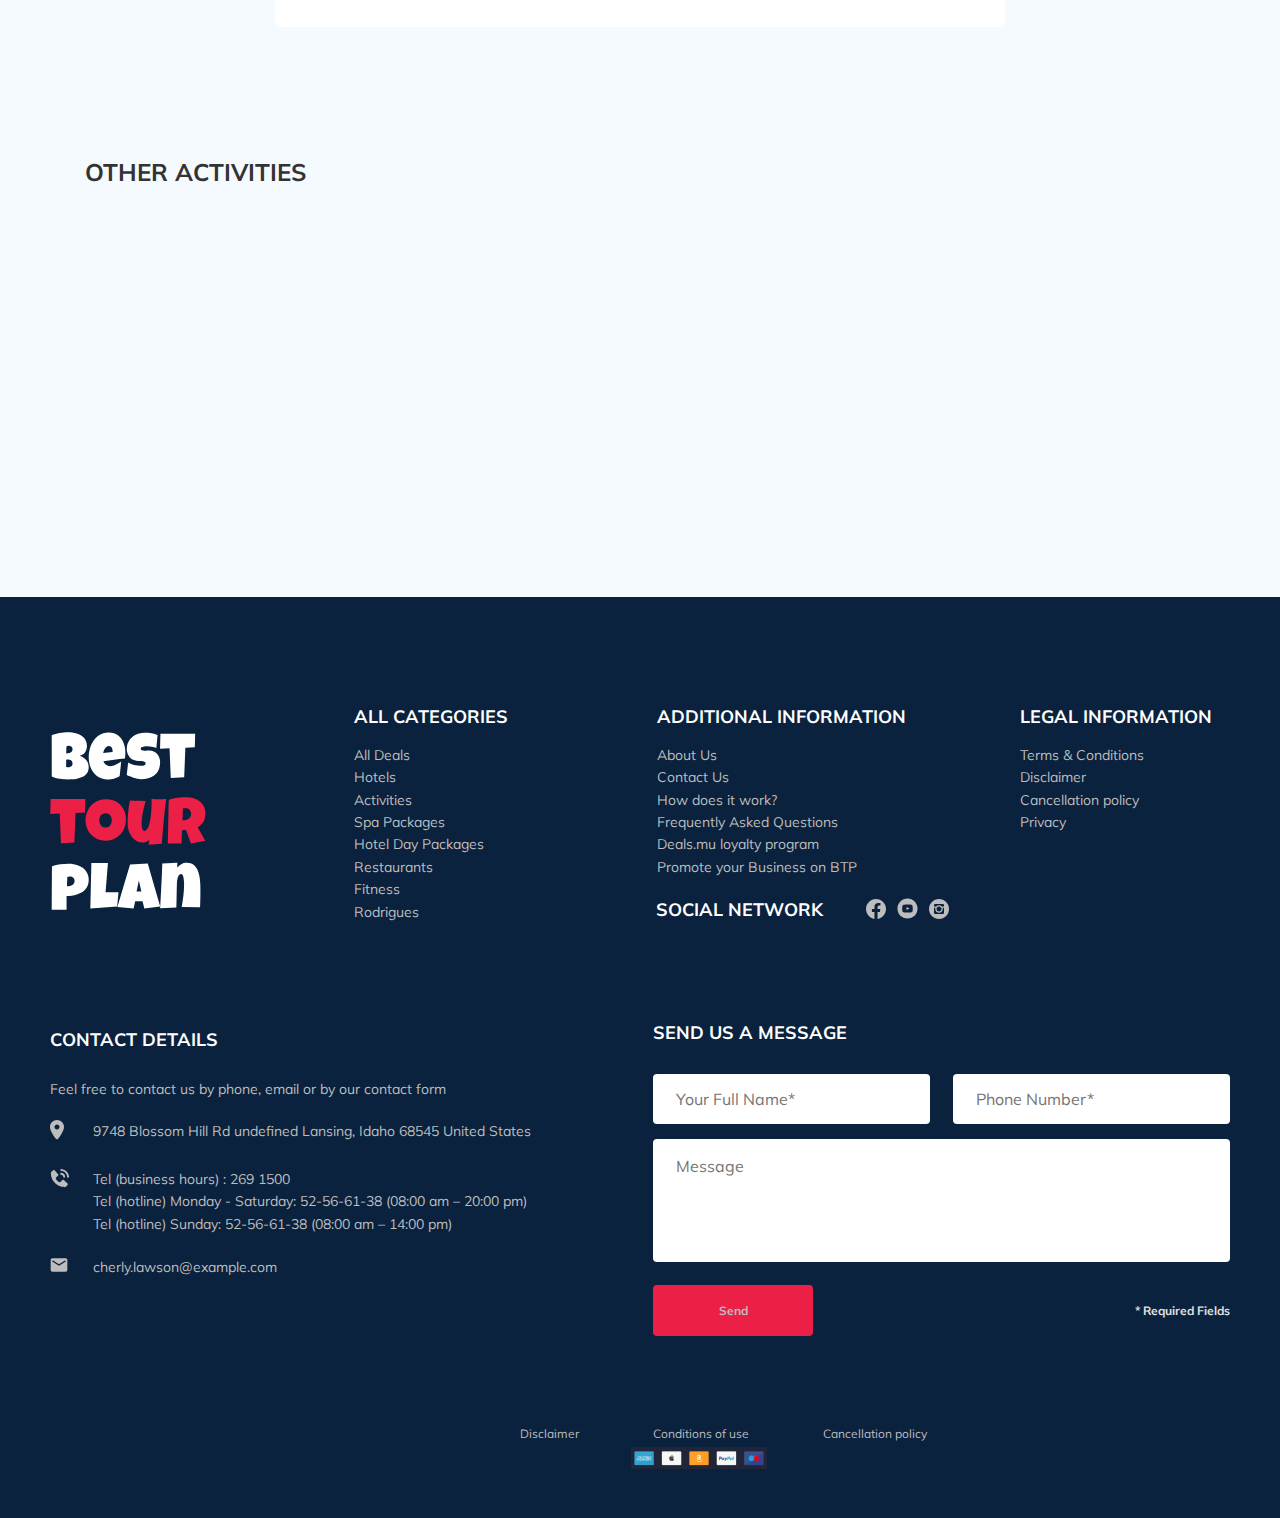
==== commit 44513ee5: "Create: css animation" ====
--- a/index.html
+++ b/index.html
@@ -9,6 +9,7 @@
     <link href="https://fonts.googleapis.com/css2?family=Nunito:ital,wght@0,400;0,700;1,800&display=swap" 
      rel="stylesheet">
      <link rel="stylesheet" href="css/swiper-bundle.min.css">
+     <link rel="stylesheet" href="css/aos.css">
     <link rel="stylesheet" href="css/style.css">  
 </head>
 <body>
@@ -107,7 +108,7 @@
                 </p>
             </div>
             <!-- /.hotel-info__text -->
-            <div class="rating hotel-info__rating">
+            <div data-toggle="modal" data-href="#rating-modal" class="rating hotel-info__rating">
                 <span class="rating__text">User Rattings</span>
                 <span class="rating__counter">4.5/<span class="rating__mini">5</span></span>
             </div>
@@ -166,7 +167,7 @@
             </a>
         </div>
         <!-- /.booking__call-center -->
-        <button data-toggle="modal" class="button booking__button">View Other Options</button>
+        <button data-toggle="modal" data-href="#booking-modal" class="button booking__button">View Other Options</button>
     </div>
     <!-- /.booking -->
     <div class="map">
@@ -184,11 +185,13 @@
 </section>    
 <section class="newsletter">
     <div class="newsletter-wrapper">
-<h2 class="newsletter-title newsletter__title">subscribe to our
+<h2 class="newsletter-title newsletter__title" data-aos="fade-up"
+data-aos-anchor-placement="center-bottom">subscribe to our
     <span class="newsletter-title__strong">Newsletter</span>
     </h2>
 
-<form action="#" class="subscribe newsletter__search">
+<form action="#" class="subscribe newsletter__search" data-aos="fade-up"
+data-aos-anchor-placement="center-bottom">
     <input type="text" class="subscribe__input" placeholder="Your email address">
     <button class="subscribe__button">Send</button>
 </form>
@@ -271,26 +274,30 @@
     <div class="activities-container">
         <h2 class="activities__title">Other Activities</h2>
         <div class="activities-wrapper">
-            <div class="card activities__card">
+            <div class="card activities__card"data-aos="fade-up"
+     data-aos-anchor-placement="center-bottom">
                 <img src="img/activity_1.jpg" alt="The curious corner of chamarel" class="card__image">
                 <h3 class="card__title">The curious corner of&#160chamarel</h3>
                 <button class="card__button">Book Now</button>
             </div>
             <!-- /.card -->
-            <div class="card activities__card">
+            <div class="card activities__card"data-aos="fade-up"
+     data-aos-anchor-placement="center-bottom">
                 <img src="img/activity_2.jpg" alt="Gymkhana club golf course" class="card__image">
                 <h3 class="card__title">Gymkhana club golf course</h3>
                 <button class="card__button">Book Now</button>
             </div>
             <!-- /.card -->
-            <div class="card activities__card">
+            <div class="card activities__card"data-aos="fade-up"
+     data-aos-anchor-placement="center-bottom">
                 <img src="img/activity_3.jpg" alt="Tamarind falls hiking trip - full day
                 " class="card__image">
                 <h3 class="card__title">Tamarind falls hiking trip&#160-&#160full&#160day</h3>
                 <button class="card__button">Book Now</button>
             </div>
             <!-- /.card -->
-            <div class="card activities__card">
+            <div class="card activities__card"data-aos="fade-up"
+     data-aos-anchor-placement="center-bottom">
                 <img src="img/activity_4.jpg" alt="The blue marine discovery quest" class="card__image">
                 <h3 class="card__title">The&#160blue&#160marine&#160discovery quest</h3>
                 <button class="card__button">Book Now</button>
@@ -380,9 +387,13 @@
             <!-- /.footer__contact-details -->
             <div class="footer__contact-form">
                 <h3 class="footer__tittle footer__title--mb-3">Send us a message</h3>
-                <form action="send.php" method="POST" class="footer__form">
-                    <input type="text" class="input footer__input" placeholder="Your Full Name*" name="name">
-                    <input type="text" class="input footer__input" placeholder="Phone Number*" name="phone">
+                <form action="send.php" method="POST" class="footer__form form">
+                   <div class="footer__input-group">
+                    <input type="text" class="input footer__input" placeholder="Your Full Name*" name="name" required>
+                   </div>
+                   <div class="footer__input-group">
+                    <input type="text" class="input footer__input" placeholder="Phone Number*" name="phone" required>
+                   </div>
                     <textarea class="message footer__message" placeholder="Message" name="message"></textarea>
                     <button class="button footer__button" type="submit">Send</button>
                     <span class="footer__info">* Required Fields</span>
@@ -401,7 +412,7 @@
     <!-- /.footer-container -->
 </footer>
 <!-- /.footer -->
-<div class="modal">
+<div class="modal" id="booking-modal">
     <div class="modal__overlay"></div>
     <!-- /.modal__overlay -->
     <div class="modal__dialog">
@@ -409,10 +420,30 @@
             <img src="img/close.svg" alt="icon: close">
         </a>
         <h3 class="modal__tittle modal__title--mb-3">booking</h3>
-                <form action="send.php" method="POST" class="modal__form">
-                    <input type="text" class="input modal__input" placeholder="Your Full Name*" name="name">
-                    <input type="text" class="input modal__input" placeholder="Phone Number*" name="phone">
-                    <input type="text" class="input modal__input" placeholder="Email*" name="email">
+                <form action="send.php" method="POST" class="modal__form form">
+                    <input type="text" class="input modal__input" placeholder="Your Full Name*" name="name" required minlength="2">
+                    <input type="text" class="input modal__input" placeholder="Phone Number*" name="phone" required>
+                    <input type="text" class="input modal__input" placeholder="Your email*" name="email" required>
+                    <textarea class="message modal__message" placeholder="Message" name="message"></textarea>
+                    <button class="button modal__button" type="submit">Send</button>
+                    <span class="modal__info">* Required Fields</span>
+                </form>
+    </div>
+    <!-- /.modal__dialog -->
+</div>
+<!-- /.modal -->
+<div class="modal" id="rating-modal">
+    <div class="modal__overlay"></div>
+    <!-- /.modal__overlay -->
+    <div class="modal__dialog">
+        <a href="#" class="modal__close">
+            <img src="img/close.svg" alt="icon: close">
+        </a>
+        <h3 class="modal__tittle modal__title--mb-3">Send us a feedback</h3>
+                <form action="send.php" method="POST" class="modal__form form">
+                    <input type="text" class="input modal__input" placeholder="Your Full Name*" name="name" required minlength="2">
+                    <input type="text" class="input modal__input" placeholder="Phone Number*" name="phone" required>
+                    <input type="text" class="input modal__input" placeholder="Your email*" name="email" required>
                     <textarea class="message modal__message" placeholder="Message" name="message"></textarea>
                     <button class="button modal__button" type="submit">Send</button>
                     <span class="modal__info">* Required Fields</span>
@@ -423,6 +454,8 @@
 <!-- /.modal -->
 <script src="js/jquery-3.5.1.min.js"></script>
 <script src="js/swiper-bundle.min.js"></script>
+<script src="js/jquery.validate.min.js"></script>
+<script src="js/aos.js"></script>
 <script src="js/main.js"></script>
 </body>
 </html>--- a/css/style.css
+++ b/css/style.css
@@ -6,7 +6,7 @@
   font-family: 'Mulish', sans-serif;
   background-color: #F5FAFE;
   color: #333333;
-  padding-top: 150px; }
+  padding-top: 230px; }
 
 .container {
   max-width: 1110px;
@@ -44,7 +44,8 @@
   background-color: #EC1F46;
   -webkit-border-radius: 4px;
           border-radius: 4px;
-  border: none; }
+  border: none;
+  cursor: pointer; }
 
 /*! normalize.css v8.0.1 | MIT License | github.com/necolas/normalize.css */
 /* Document
@@ -376,7 +377,7 @@
       display: none; }
   .navbar__search {
     margin-right: auto;
-    margin-left: 108px; }
+    margin-left: 200px; }
   .navbar-bottom {
     background-color: #0A223D; }
   .navbar-menu {
@@ -852,7 +853,8 @@
     -webkit-border-radius: 4px;
             border-radius: 4px;
     background-color: #EC1F46;
-    color: #ffffff; }
+    color: #ffffff;
+    cursor: pointer; }
 
 .reviews {
   padding: 28px 0 70px 0; }
@@ -1090,7 +1092,7 @@
   .footer-wrapper {
     display: -ms-grid;
     display: grid;
-    -ms-grid-columns: (minmax(min-content, 1fr));
+    -ms-grid-columns: (minmax(min-content, 1fr))[4];
         grid-template-columns: repeat(4, minmax(-webkit-min-content, 1fr));
         grid-template-columns: repeat(4, minmax(min-content, 1fr));
     grid-gap: 20px;
@@ -1226,10 +1228,12 @@
     margin-bottom: 67px;
     margin-left: 3px; }
   .footer__input {
-    margin-bottom: 15px;
-    -webkit-flex-basis: 48%;
-        -ms-flex-preferred-size: 48%;
-            flex-basis: 48%; }
+    width: 100%; }
+    .footer__input-group {
+      margin-bottom: 15px;
+      -webkit-flex-basis: 48%;
+          -ms-flex-preferred-size: 48%;
+              flex-basis: 48%; }
   .footer__message {
     min-height: 123px;
     -webkit-flex-basis: 100%;
@@ -1264,7 +1268,10 @@
   background-color: rgba(0, 143, 223, 0.39);
   z-index: 100;
   visibility: hidden;
-  opacity: 0; }
+  opacity: 0;
+  -webkit-transition: opacity 0.2s;
+  -o-transition: opacity 0.2s;
+  transition: opacity 0.2s; }
   .modal__overlay--visible {
     visibility: visible;
     opacity: 1; }
@@ -1284,7 +1291,10 @@
           border-radius: 8px;
   z-index: 101;
   visibility: hidden;
-  opacity: 0; }
+  opacity: 0;
+  -webkit-transition: opacity 0.2s;
+  -o-transition: opacity 0.2s;
+  transition: opacity 0.2s; }
   .modal__dialog--visible {
     visibility: visible;
     opacity: 1; }
@@ -1307,13 +1317,16 @@
 
 .modal__input {
   width: 100%;
-  margin-bottom: 15px; }
+  margin-top: 15px; }
 
 .modal__message {
   width: 100%;
   min-height: 123px;
-  margin-bottom: 15px;
+  margin-top: 15px;
   resize: none; }
+
+.modal__button {
+  margin-top: 15px; }
 
 .modal__info {
   font-family: Mulish;
@@ -1338,7 +1351,7 @@
     width: 230px;
     height: 230px;
     height: 230px; }
-  .footer__input {
+  .footer__input-group {
     -webkit-flex-basis: 100%;
         -ms-flex-preferred-size: 100%;
             flex-basis: 100%; }
@@ -1371,7 +1384,7 @@
     height: 230px;
     height: 230px; }
   .footer-wrapper {
-    -ms-grid-columns: (1fr);
+    -ms-grid-columns: (1fr)[6];
         grid-template-columns: repeat(6, 1fr);
     grid-row-gap: 40px; }
   .footer__logo {
@@ -1405,7 +1418,7 @@
     grid-column: span 5;
     -ms-grid-row: 4;
     grid-row: 4; }
-  .footer__input {
+  .footer__input-group {
     -webkit-flex-basis: 48%;
         -ms-flex-preferred-size: 48%;
             flex-basis: 48%; } }
@@ -1864,6 +1877,10 @@
   .footer--discleimer {
     font-size: 10px;
     padding-left: 2px; }
+  .footer__input-group {
+    -webkit-flex-basis: 100%;
+        -ms-flex-preferred-size: 100%;
+            flex-basis: 100%; }
   .footer__message {
     width: 100%; }
   .footer__button {
